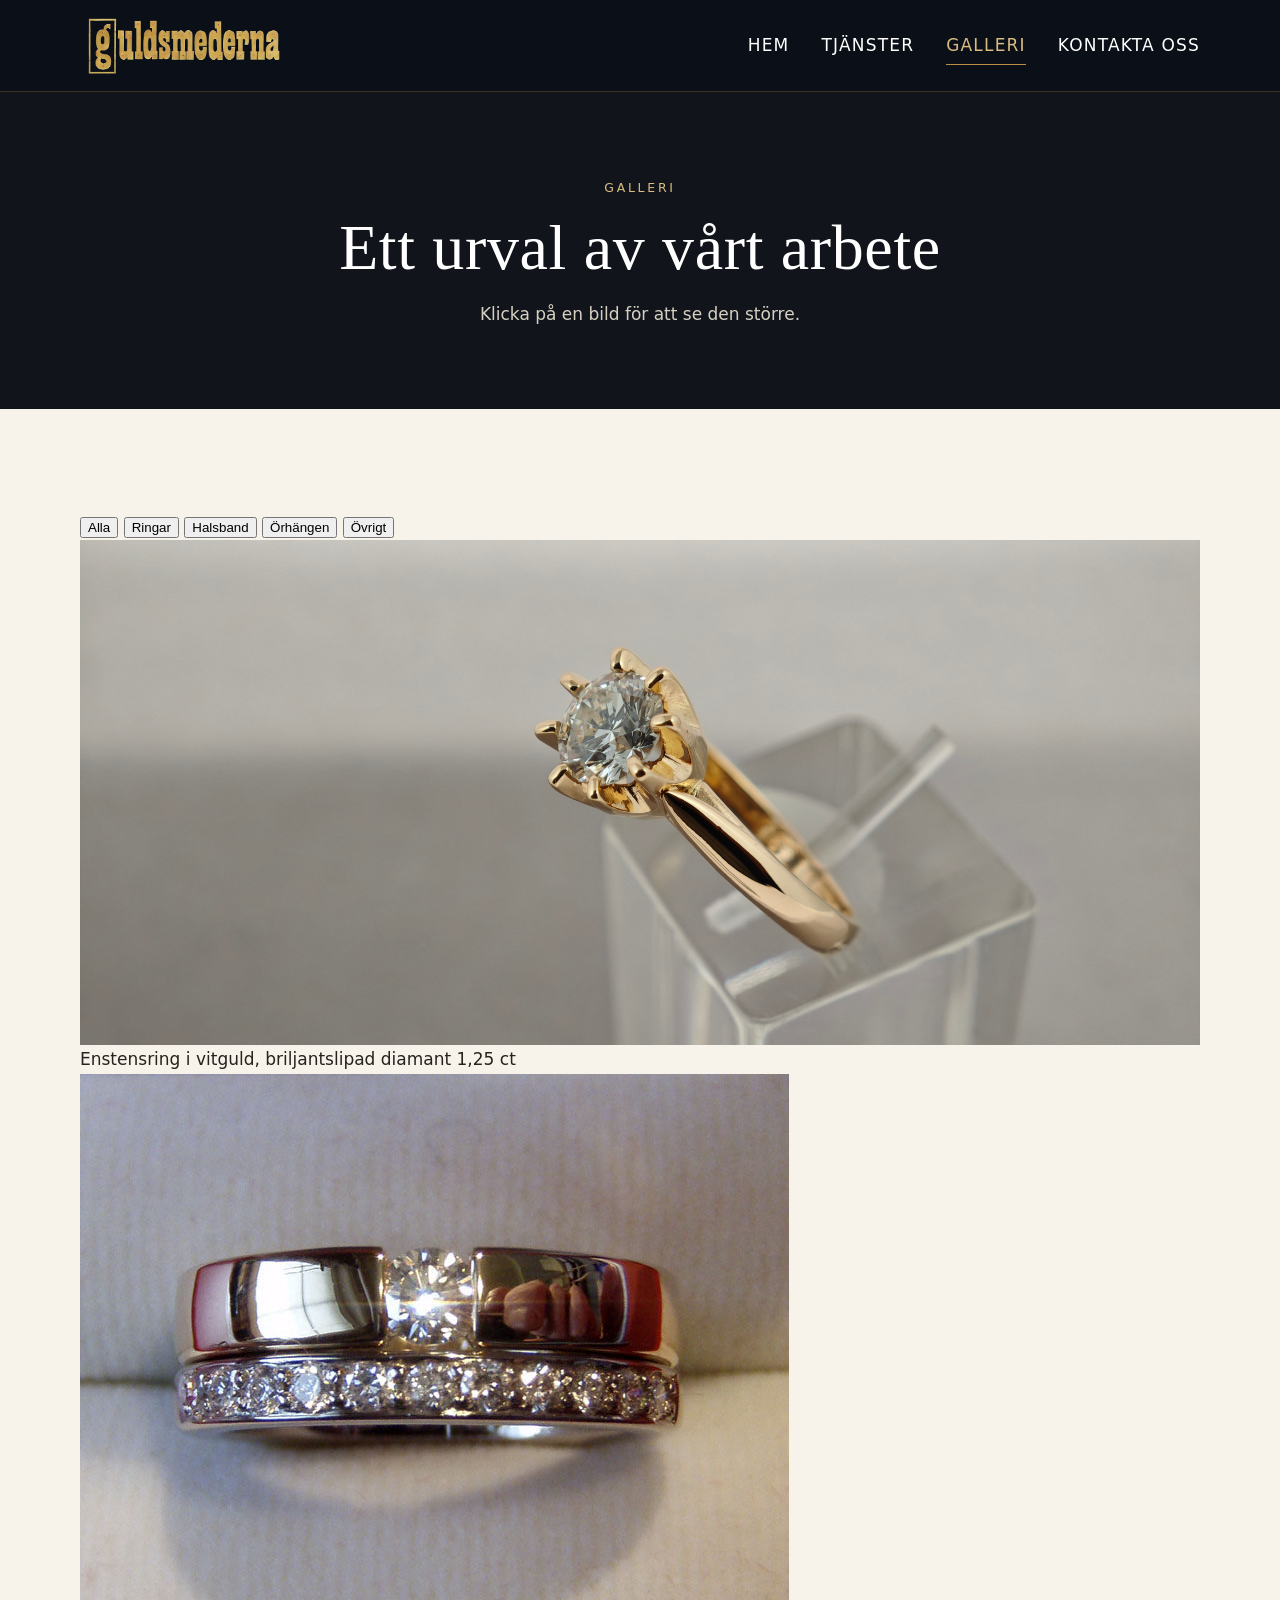
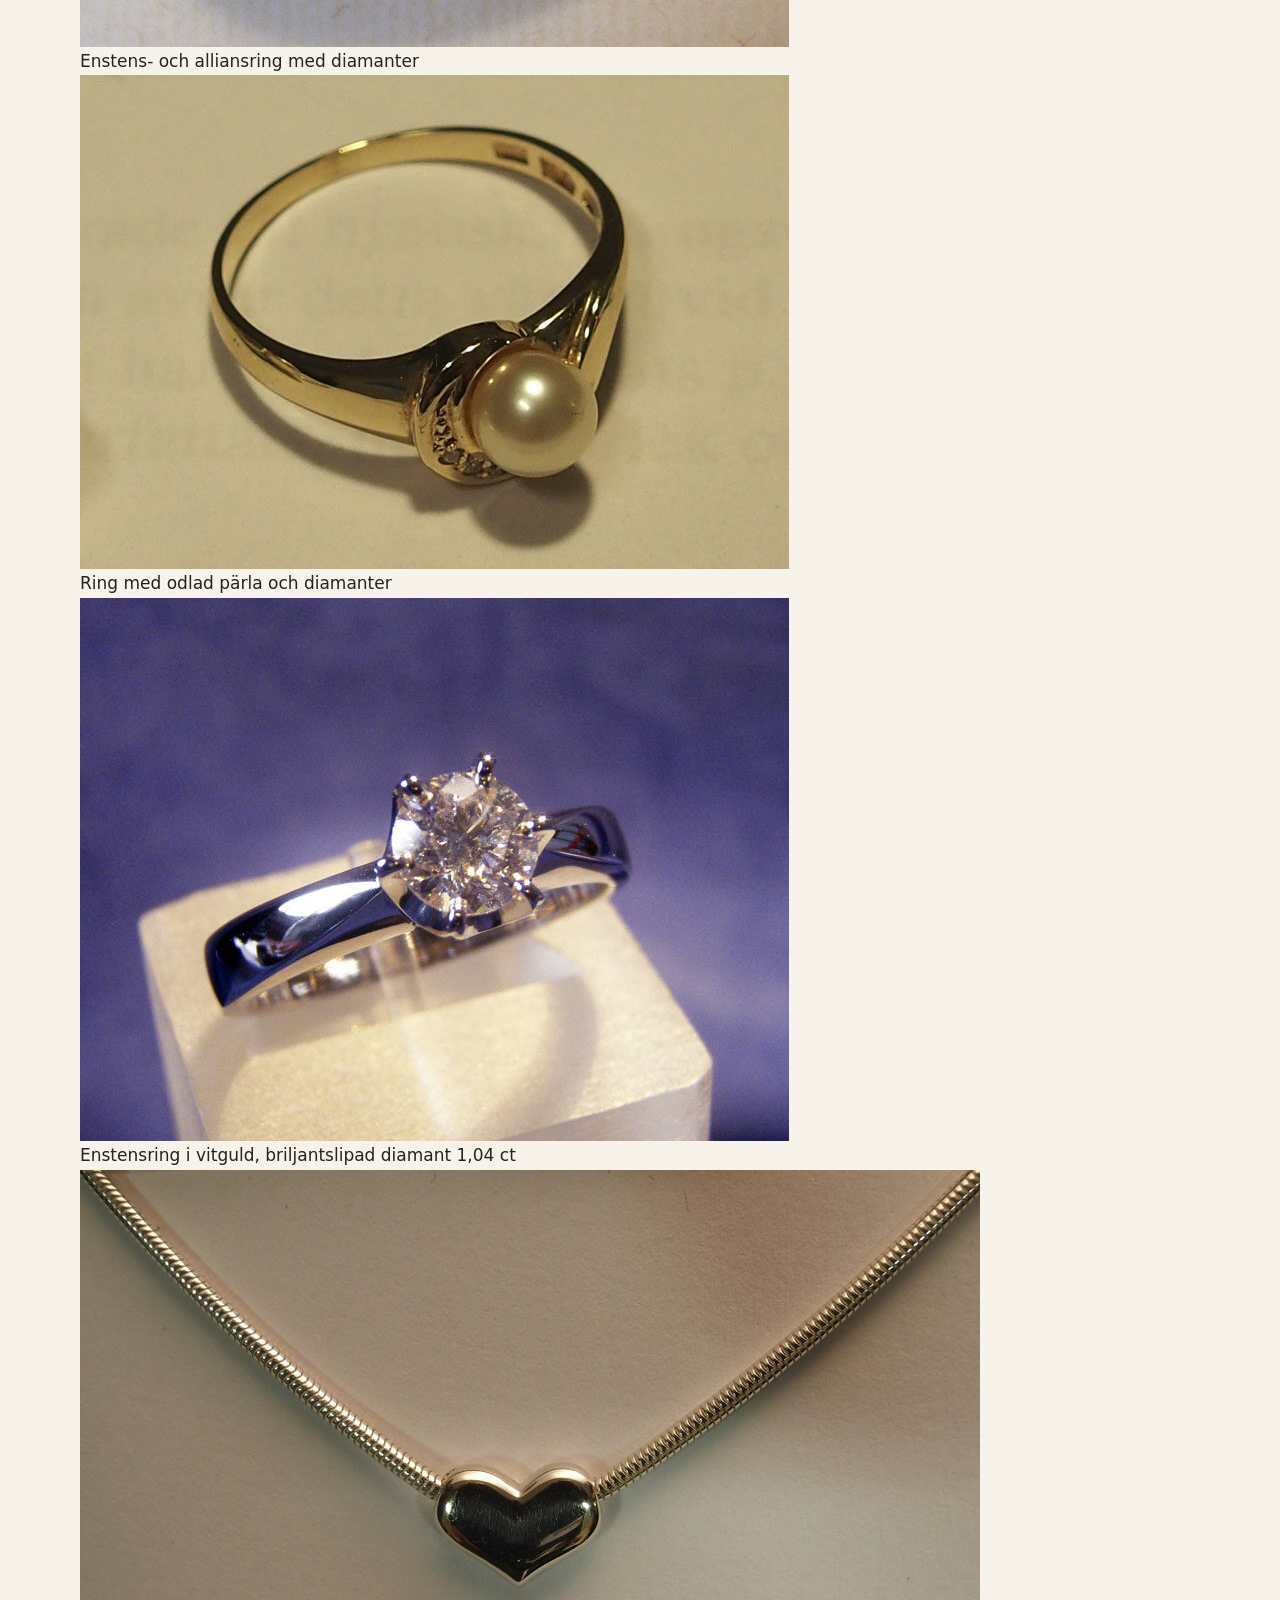
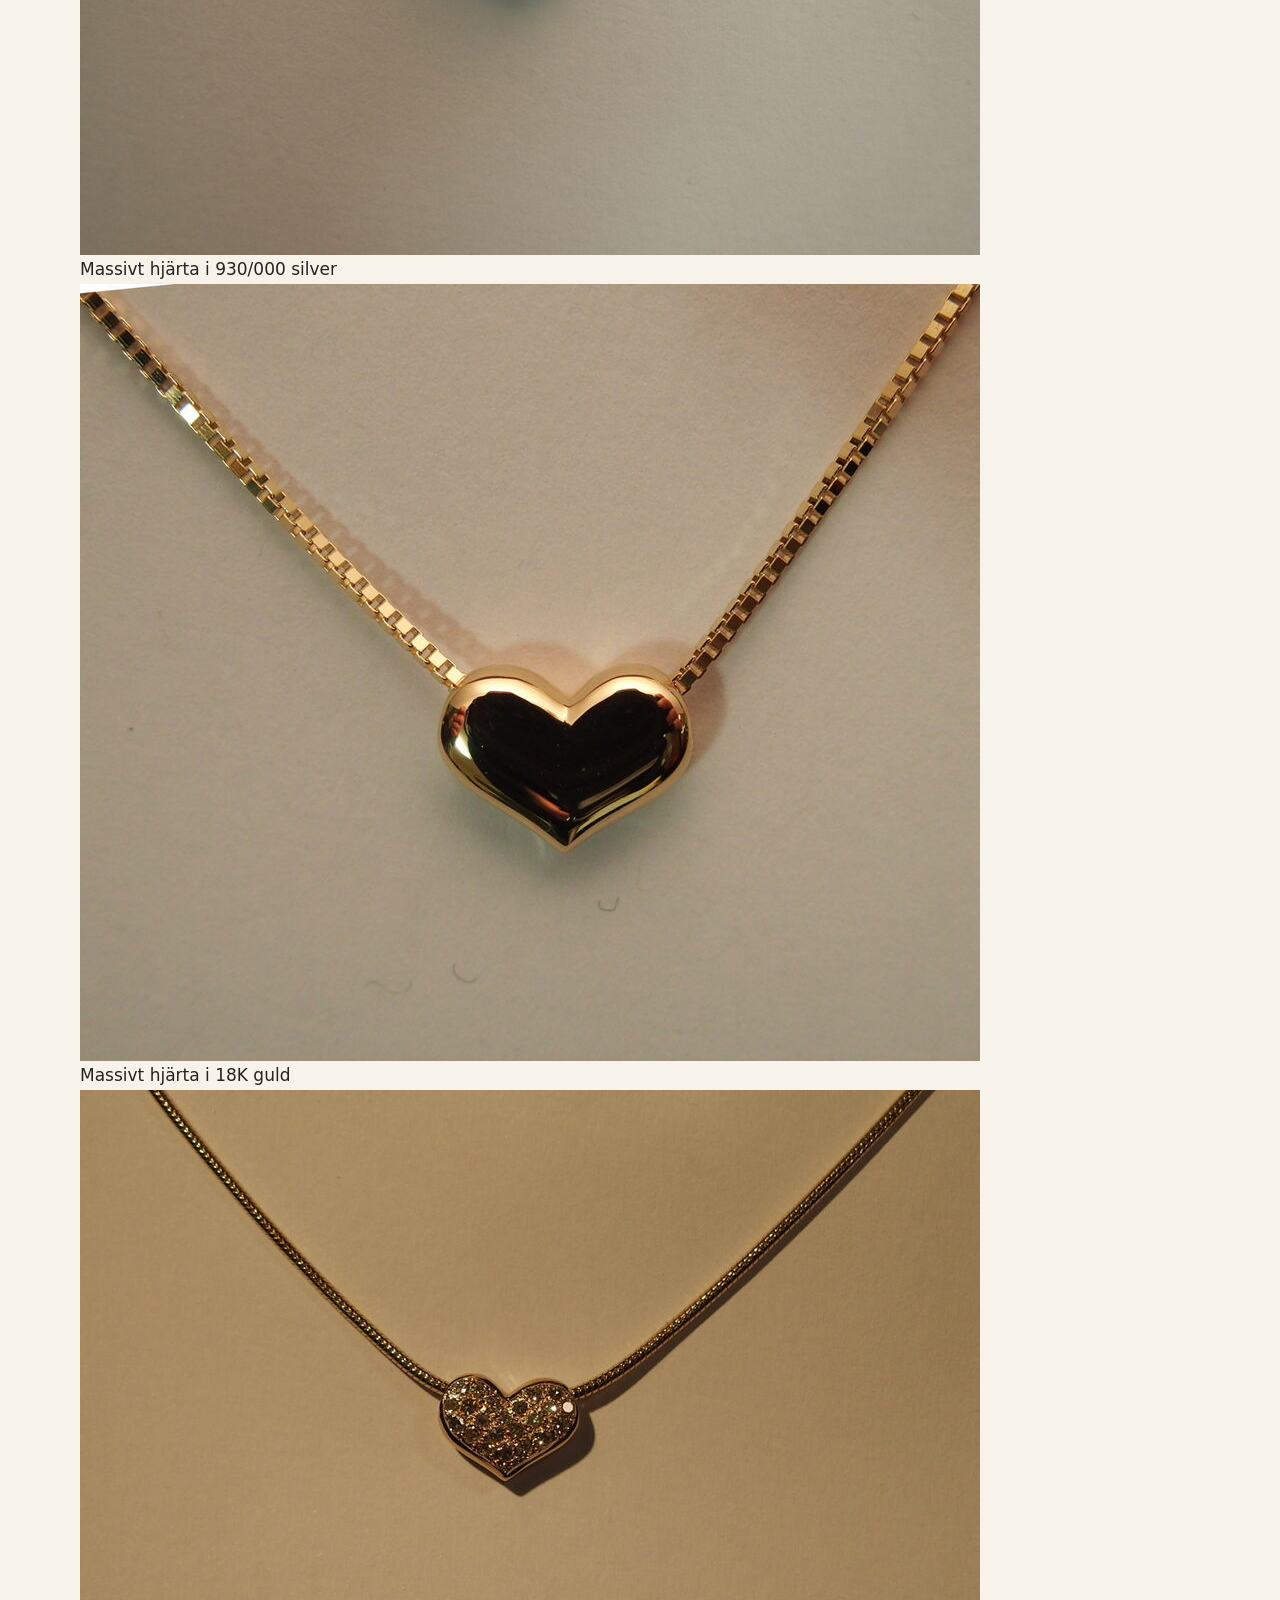
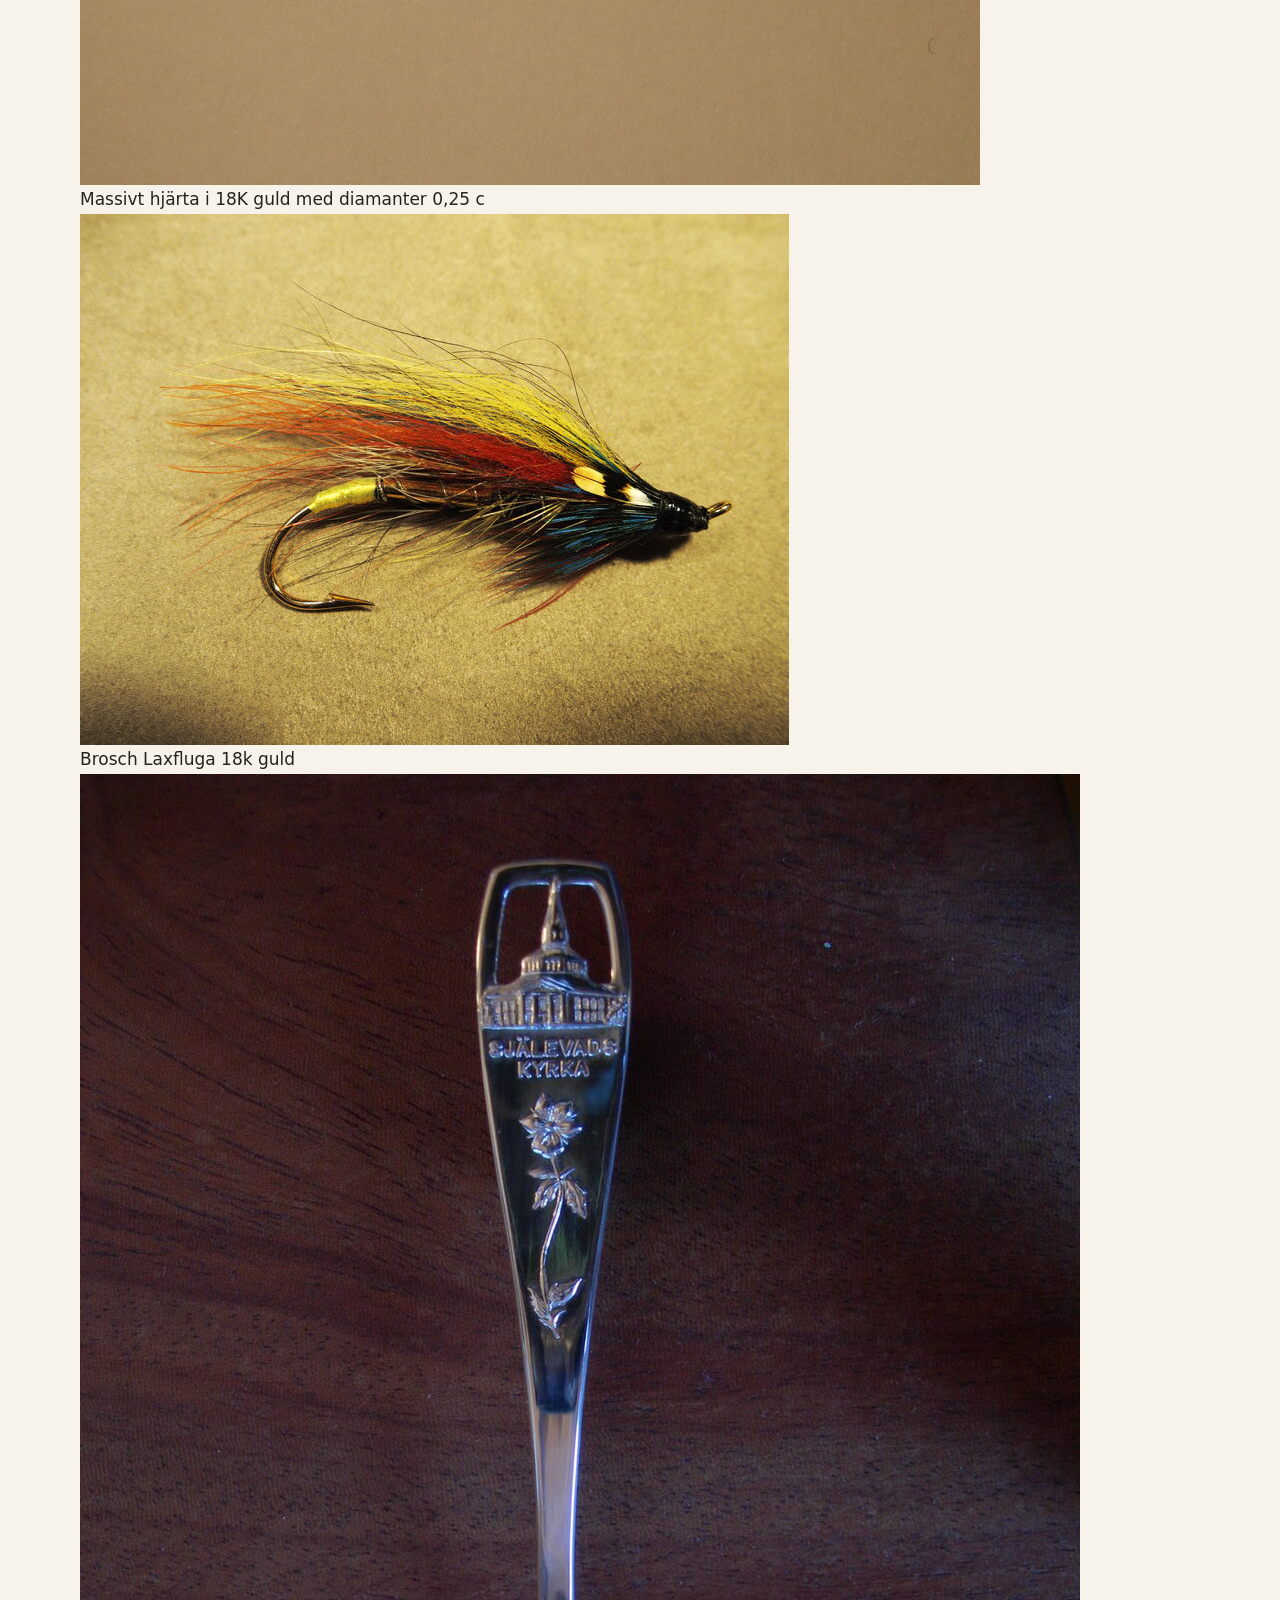
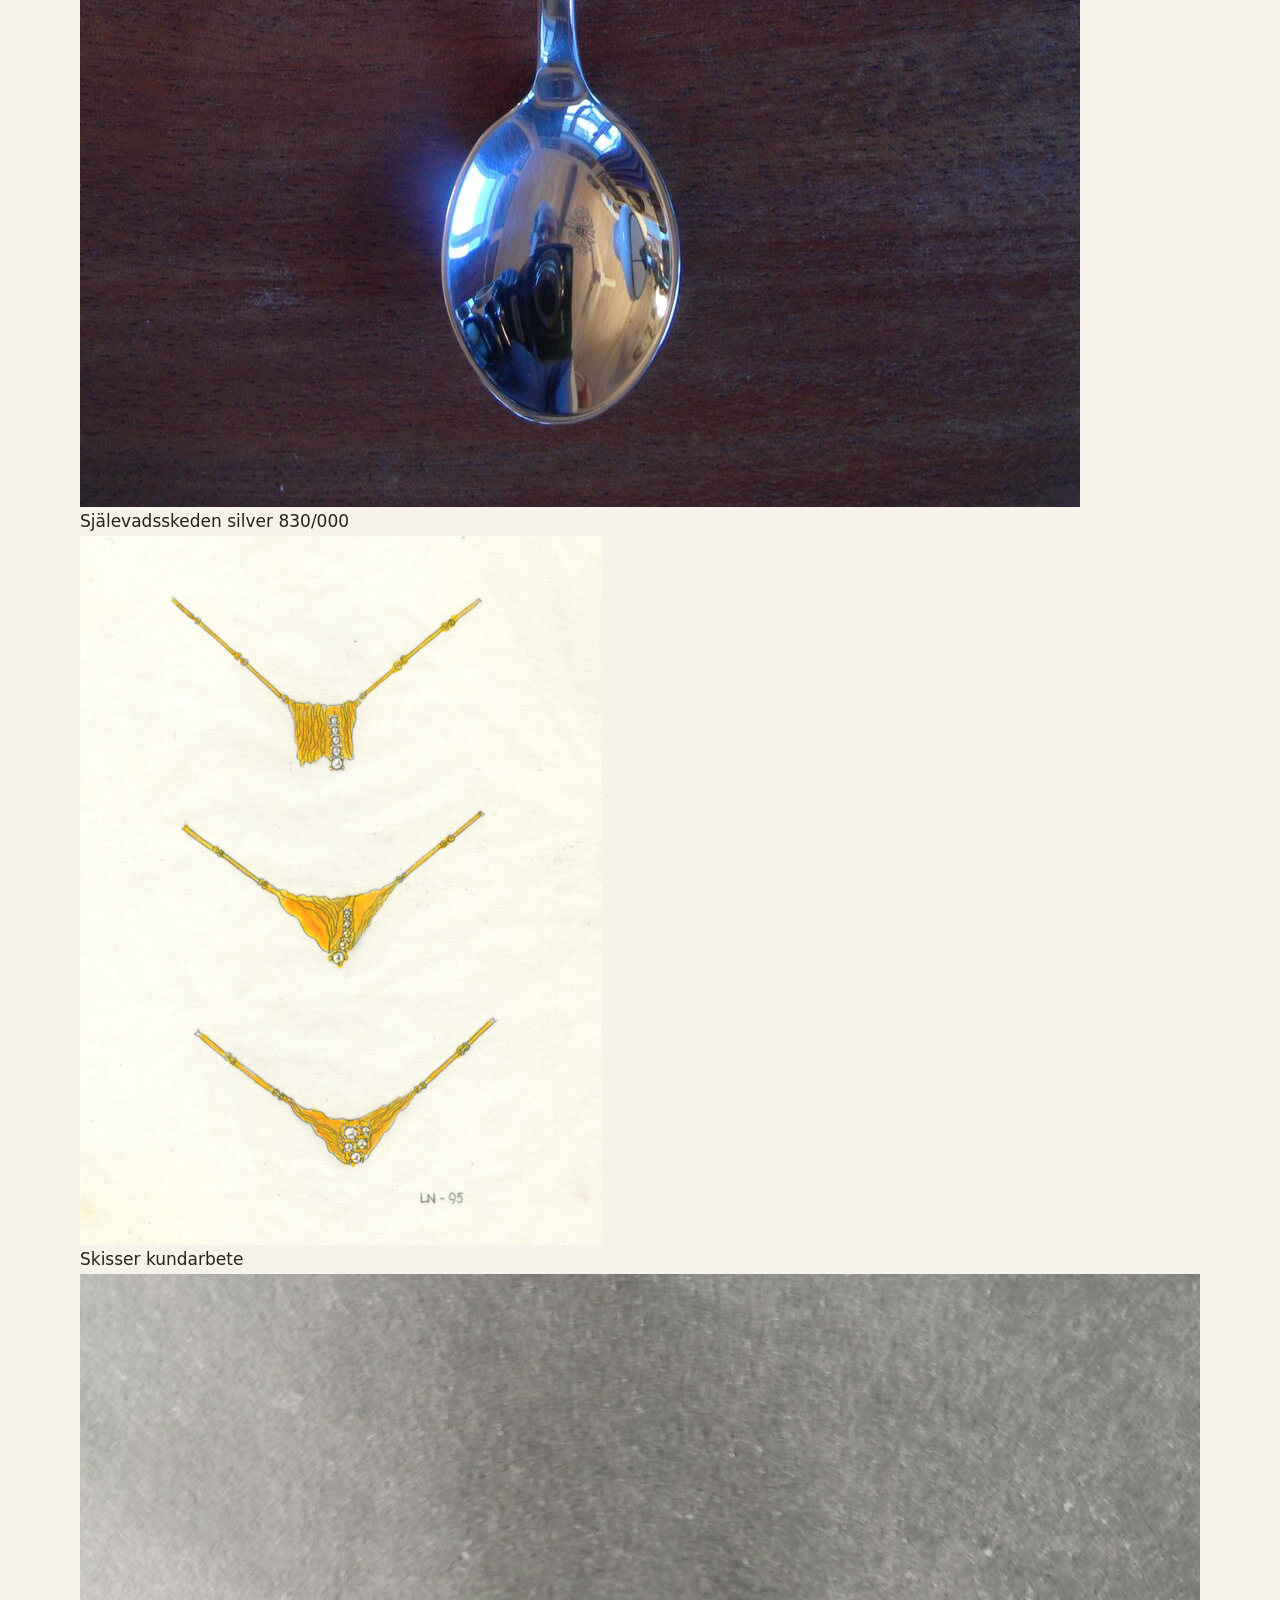
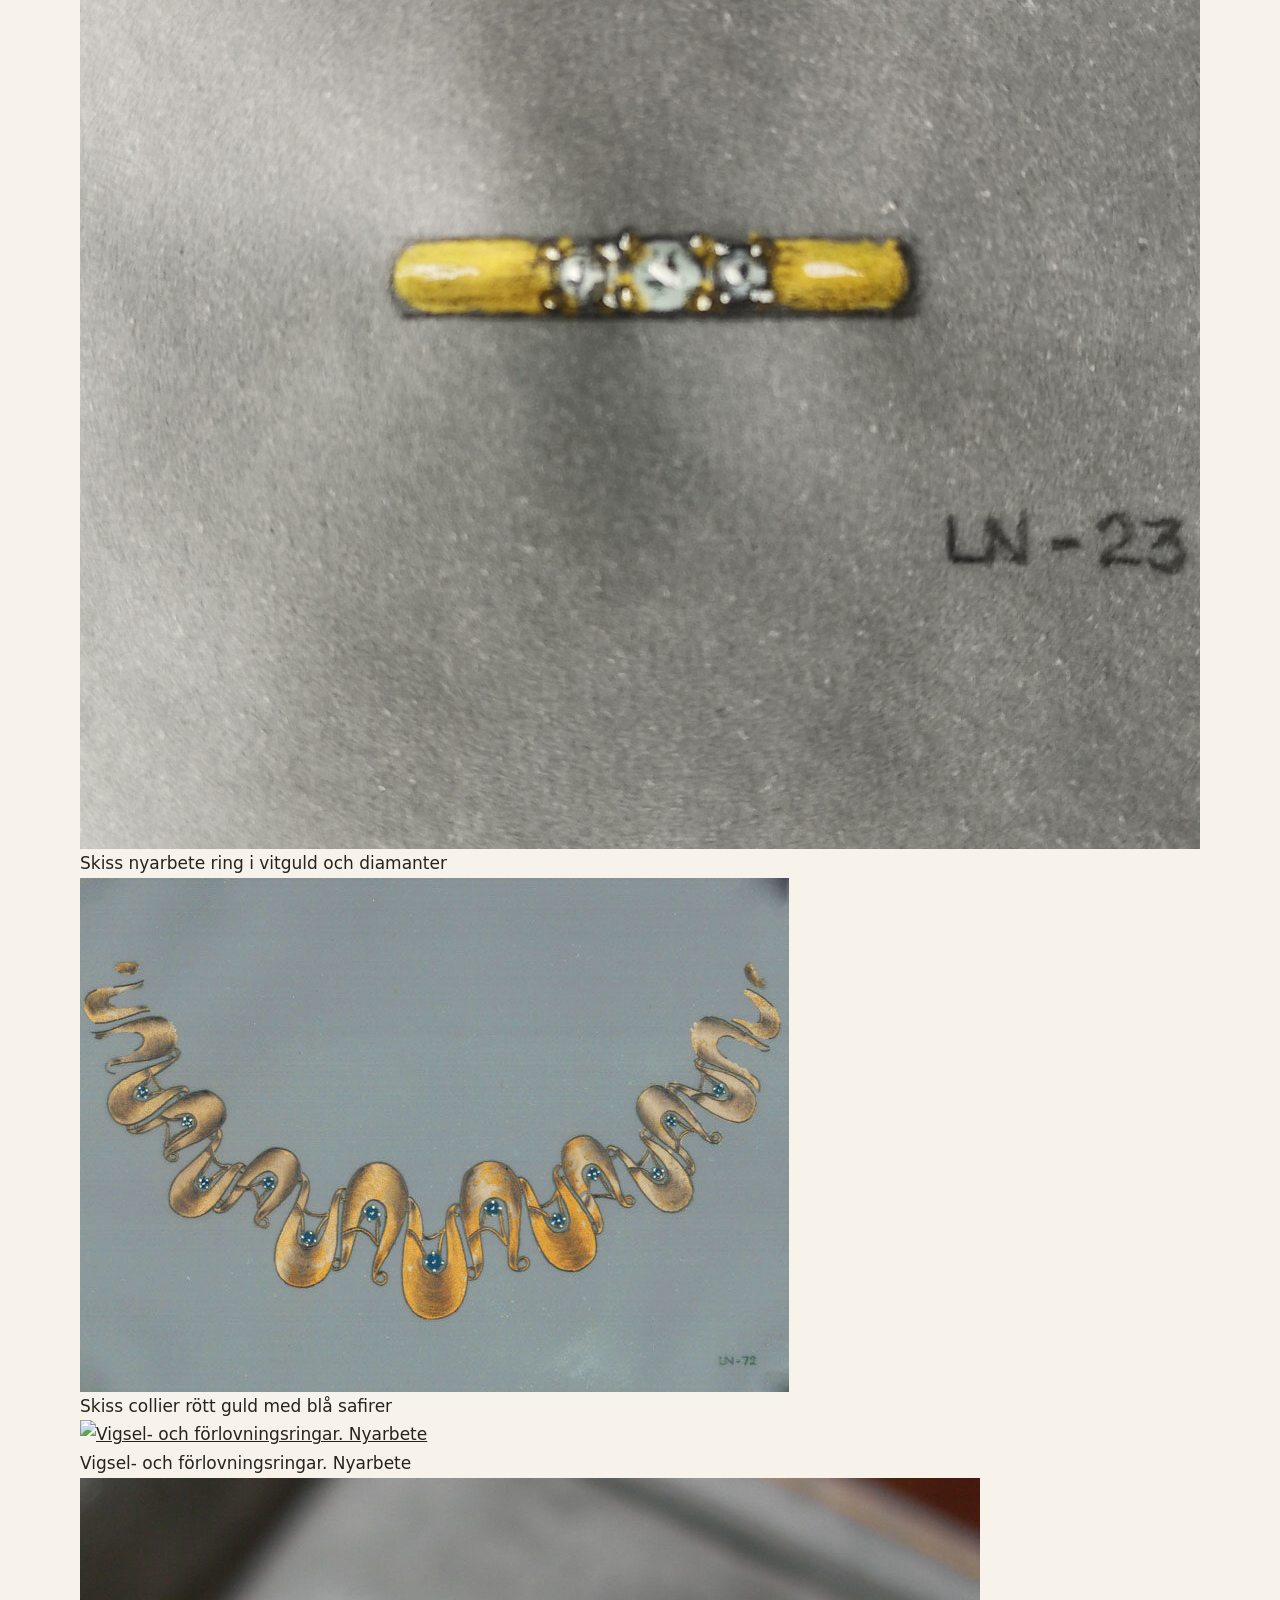
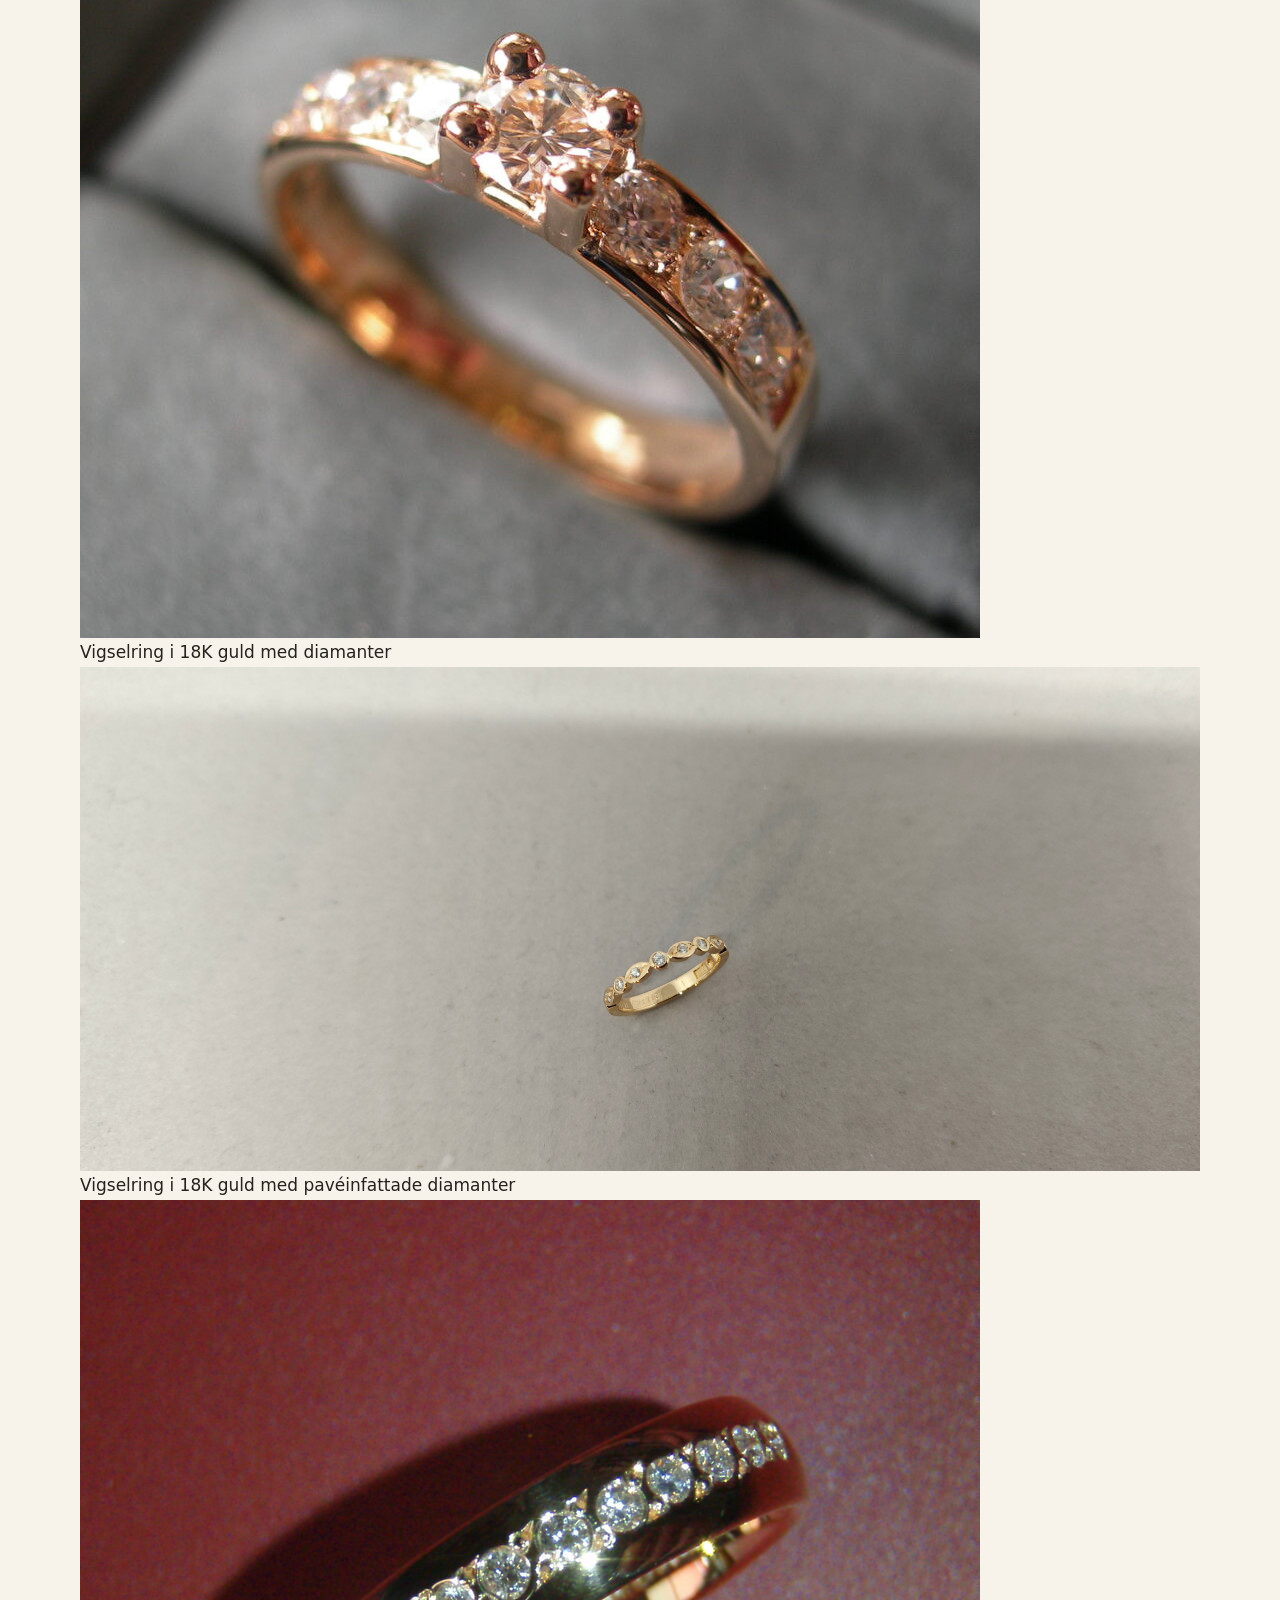
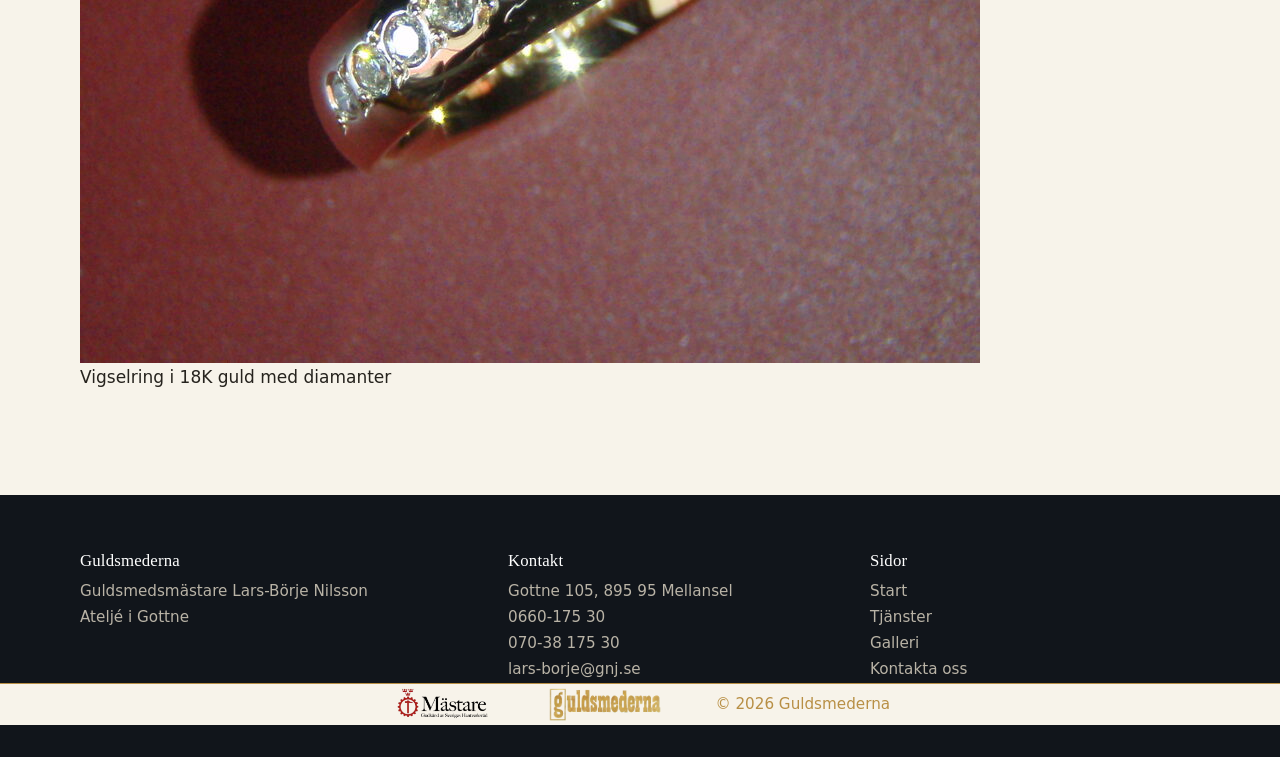
==== galleri.html @ 6de1d713 "Skapade galleri.html Uppdaterade tjanster.html och index.html med nya länkar och innehåll. Raderade " ====
<!doctype html>
<html lang="sv">
  <head>
    <meta charset="UTF-8" />
    <meta name="viewport" content="width=device-width, initial-scale=1.0" />
    <title>Galleri - Guldsmederna</title>
    <meta
      name="description"
      content="Ateljétillverkade förlovnings- och vigselringar samt juvelsmycken av guldsmedsmästare Lars-Börje Nilsson. Ateljé i Gottne."
    />
    <link rel="stylesheet" href="css/style.css" />
    <script src="js/menu.js" defer></script>
  </head>
  <body>
    <a class="skip-link" href="#main">Hoppa till innehållet</a>

    <header class="site-header">
      <div class="wrap">
        <a class="logo" href="index.html"
          ><img
            src="images/logo-guldsmederna.png"
            alt="Guldsmedernalogo, till startsidan."
        /></a>
        <button
          class="menu-btn"
          id="menu-btn"
          type="button"
          aria-expanded="false"
          aria-controls="huvudmeny"
        >
          &#9776;
        </button>
        <nav class="mainnav" id="huvudmeny" aria-label="Huvudmeny">
          <ul class="nav">
            <li><a href="index.html">Hem</a></li>
            <li><a href="tjanster.html">Tjänster</a></li>
            <li><a href="galleri.html" aria-current="page">Galleri</a></li>
            <li><a href="kontakt.html">Kontakta oss</a></li>
          </ul>
        </nav>
      </div>
    </header>
    <main id="main">
      <section class="pagehead">
        <div class="wrap">
          <span class="eyebrow" style="color: var(--gold-lt)">Galleri</span>
          <h1>Ett urval av vårt arbete</h1>
          <p>Klicka på en bild för att se den större.</p>
        </div>
      </section>
      <section>
        <div class="wrap">
          <div class="flt" role="group" aria-label="Filtrera galleriet">
            <button type="button" data-cat="alla" aria-pressed="true">
              Alla
            </button>
            <button type="button" data-cat="ringar" aria-pressed="false">
              Ringar
            </button>
            <button type="button" data-cat="halsband" aria-pressed="false">
              Halsband
            </button>
            <button type="button" data-cat="orhangen" aria-pressed="false">
              Örhängen
            </button>
            <button type="button" data-cat="ovrigt" aria-pressed="false">
              Övrigt
            </button>
          </div>
          <div class="gal">
            <figure data-cat="ringar">
              <a href="images/ring-6.jpg">
                <img
                  src="images/ring-6.jpg"
                  alt="Solitärring i rödguld med 8 klor som håller en diamant på 1,25ct, 18k."
              /></a>
              <figcaption>
                Enstensring i vitguld, briljantslipad diamant 1,25 ct
              </figcaption>
            </figure>
            <figure data-cat="ringar">
              <a href="images/ring-2.jpg"
                ><img
                  src="images/ring-2.jpg"
                  alt="En solitärring i rödguld med en diamant samt en helalliansring i 18k vitguld."
              /></a>
              <figcaption>Enstens- och alliansring med diamanter</figcaption>
            </figure>
            <figure data-cat="ringar">
              <a href="images/parlring.jpg"
                ><img
                  src="images/parlring.jpg"
                  alt="Ring med odlad pärla och diamanter"
              /></a>
              <figcaption>Ring med odlad pärla och diamanter</figcaption>
            </figure>
            <figure data-cat="ringar">
              <a href="images/ring-4.jpg"
                ><img
                  src="images/ring-4.jpg"
                  alt="Solitärring i 18k vitguld med 6 klor som håller en diamant på 1,04ct."
              /></a>
              <figcaption>
                Enstensring i vitguld, briljantslipad diamant 1,04 ct
              </figcaption>
            </figure>
            <figure data-cat="halsband">
              <a href="images/smycke-3.jpg"
                ><img
                  src="images/smycke-3.jpg"
                  alt="Hjärtformat hänge med en genomgående snakekedja i silver."
              /></a>
              <figcaption>Massivt hjärta i 930/000 silver</figcaption>
            </figure>
            <figure data-cat="halsband">
              <a href="images/smycke-2.jpg"
                ><img
                  src="images/smycke-2.jpg"
                  alt="Collier bestående av en hjärtberlock i massivt guld samt en genomgående venetiansk kedja."
              /></a>
              <figcaption>Massivt hjärta i 18K guld</figcaption>
            </figure>
            <figure data-cat="halsband">
              <a href="images/smycke-1.jpg"
                ><img
                  src="images/smycke-1.jpg"
                  alt="Hänge i form av hjärta strösslat med diamanter i en snakekedja av guld"
              /></a>
              <figcaption>
                Massivt hjärta i 18K guld med diamanter 0,25 c
              </figcaption>
            </figure>
            <figure data-cat="ovrigt">
              <a href="images/fluga.jpg"
                ><img
                  src="images/fluga.jpg"
                  alt="En fluga bunden för laxfiske med krok i 18 karats guld."
              /></a>
              <figcaption>Brosch Laxfluga 18k guld</figcaption>
            </figure>
            <figure data-cat="ovrigt">
              <a href="images/sked.jpg"
                ><img
                  src="images/sked.jpg"
                  alt="Själevadsskeden silver 830/000"
              /></a>
              <figcaption>Själevadsskeden silver 830/000</figcaption>
            </figure>
            <figure data-cat="skisser">
              <a href="images/skiss-2.jpg"
                ><img src="images/skiss-2.jpg" alt="Skisser kundarbete"
              /></a>
              <figcaption>Skisser kundarbete</figcaption>
            </figure>
            <figure data-cat="skisser">
              <a href="images/skiss-5.jpg"
                ><img
                  src="images/skiss-5.jpg"
                  alt="Skiss nyarbete ring i vitguld och diamanter"
              /></a>
              <figcaption>
                Skiss nyarbete ring i vitguld och diamanter
              </figcaption>
            </figure>
            <figure data-cat="skisser">
              <a href="images/skiss-3.jpg"
                ><img
                  src="images/skiss-3.jpg"
                  alt="Skiss collier rött guld med blå safirer"
              /></a>
              <figcaption>Skiss collier rött guld med blå safirer</figcaption>
            </figure>
            <figure data-cat="ringar">
              <a href="images/ring-14.jpg"
                ><img
                  src="images/ring-14.jpg"
                  alt="Vigsel- och förlovningsringar. Nyarbete"
              /></a>
              <figcaption>Vigsel- och förlovningsringar. Nyarbete</figcaption>
            </figure>
            <figure data-cat="ringar">
              <a href="images/smycke-4.jpg"
                ><img
                  src="images/smycke-4.jpg"
                  alt="Vigselring i 18K guld med diamanter"
              /></a>
              <figcaption>Vigselring i 18K guld med diamanter</figcaption>
            </figure>
            <figure data-cat="ringar">
              <a href="images/ring-7.jpg"
                ><img
                  src="images/ring-7.jpg"
                  alt="Vigselring i 18K guld med diamanter"
              /></a>
              <figcaption>
                Vigselring i 18K guld med pavéinfattade diamanter
              </figcaption>
            </figure>
            <figure data-cat="ringar">
              <a href="images/smycke-6.jpg"
                ><img
                  src="images/smycke-6.jpg"
                  alt="Vigselring i 18K guld med diamanter"
              /></a>
              <figcaption>Vigselring i 18K guld med diamanter</figcaption>
            </figure>
          </div>
        </div>
      </section>
    </main>
    <footer>
      <div class="wrap">
        <div>
          <h3>Guldsmederna</h3>
          <p>Guldsmedsmästare Lars-Börje Nilsson<br />Ateljé i Gottne</p>
        </div>
        <div>
          <h3>Kontakt</h3>
          <ul>
            <li>Gottne 105, 895 95 Mellansel</li>
            <li><a href="tel:+4666017530">0660-175 30</a></li>
            <li><a href="tel:+46703817530">070-38 175 30</a></li>
            <li><a href="mailto:lars-borje@gnj.se">lars-borje@gnj.se</a></li>
          </ul>
        </div>
        <div>
          <h3>Sidor</h3>
          <ul>
            <li><a href="index.html">Start</a></li>
            <li><a href="tjanster.html">Tjänster</a></li>
            <li><a href="galleri.html">Galleri</a></li>
            <li><a href="kontakt.html">Kontakta oss</a></li>
          </ul>
        </div>
      </div>
      <div class="legal-bar">
        <div class="legal-wrap">
          <img
            src="images/mastare-liggande-farg-transparent.png"
            alt="Officiell logo från hantverksrådet som intygar att utövaren är mästare"
            class="legal-logo"
          />
          <img
            src="images/logo-guldsmederna-transparent.png"
            alt=""
            class="legal-logo"
          />
          <p class="legal">© 2026 Guldsmederna</p>
        </div>
      </div>
    </footer>
  </body>
</html>
---- css/style.css ----
:root {
  --ink: #11151b;
  --paper: #f7f3ea;
  --sand: #ece4d3;
  --gold: #b88f45;
  --gold-lt: #d9bc82;
  --text: #26231e;
  --logo-bg: #0b0f17;
  --serif: "Iowan Old Style", "Palatino Linotype", Palatino, Georgia, serif;
  --sans: system-ui, -apple-system, "Segoe UI", Roboto, sans-serif;
  --w: 1120px;
}

* {
  box-sizing: border-box;
  margin: 0;
}
body {
  font: 17px/1.7 var(--sans);
  color: var(--text);
  background: var(--paper);
}
img {
  display: block;
  max-width: 100%;
  height: auto;
}
a {
  color: inherit;
}
h1,
h2,
h3 {
  font-family: var(--serif);
  font-weight: 500;
  line-height: 1.15;
  letter-spacing: 0.01em;
}
h1 {
  font-size: clamp(2.2rem, 6vw, 4rem);
}
h2 {
  font-size: clamp(1.7rem, 4vw, 2.6rem);
}
.wrap {
  width: min(100% - 2.5rem, var(--w));
  margin-inline: auto;
}
.eyebrow {
  font-size: 0.78rem;
  letter-spacing: 0.22em;
  text-transform: uppercase;
  color: var(--gold);
}
section {
  padding: clamp(3.5rem, 8vw, 6.5rem) 0;
}
.skip-link {
  position: absolute;
  left: -999px;
}
.skip-link:focus {
  left: 1rem;
  top: 1rem;
  background: #fff;
  color:#000;
  padding: 0.5rem 1rem;
  z-index: 20;

}
.btns {
  display: flex;
  flex-wrap: wrap;
  gap: 0.8rem;
  margin-top: 1.8rem;
}
.btn {
  display: inline-block;
  padding: 0.85rem 1.6rem;
  background: var(--gold);
  color: #1a1408;
  text-decoration: none;
  font-weight: 600;
  letter-spacing: 0.04em;
  border: 1px solid var(--gold);
}
.btn:hover {
  background: var(--gold-lt);
}
.btn-transp {
  background: transparent;
  color: #fff;
  border-color: rgba(255, 255, 255, 0.55);
}
.btn-transp:hover {
  background: rgba(255, 255, 255, 0.1);
}
.site-header {
  position: relative;
  z-index: 10;
  background: var(--logo-bg);
  color: #fff;
  border-bottom: 1px solid rgba(184, 143, 69, 0.3);
}
.site-header .wrap {
  display: flex;
  flex-wrap: wrap;
  align-items: center;
  justify-content: space-between;
  padding: 0.6rem 0;
}
.logo img {
  height: 52px;
  width: auto;
}
.menu-btn {
  background: transparent;
  color: #fff;
  border: 1px solid rgba(217, 188, 130, 0.6);
  padding: 0.5rem 1rem;
  font: 600 0.85rem var(--sans);
  letter-spacing: 0.12em;
  text-transform: uppercase;
  cursor: pointer;
}
.mainnav {
  display: none;
  flex-basis: 100%;
}
.mainnav.open {
  display: block;
}
.nav {
  list-style: none;
  padding: 0;
  margin: 0.6rem 0 0;
}
.nav a {
  display: block;
  padding: 0.8rem 0;
  text-decoration: none;
  text-transform: uppercase;
  letter-spacing: 0.07em;
  border-top: 1px solid rgba(255, 255, 255, 0.12);
}
.nav a:hover,
.nav a[aria-current] {
  color: var(--gold-lt);
}
@media (min-width: 760px) {
  .site-header {
    position: sticky;
    top: 0;
  }
  .logo img {
    height: 72px;
  }
  .menu-btn {
    display: none;
  }
  .mainnav {
    display: block;
    flex-basis: auto;
  }
  .nav {
    display: flex;
    gap: 2rem;
    margin: 0;
  }
  .nav a {
    border-top: 0;
    padding: 0.3rem 0;
    border-bottom: 1px solid transparent;
  }
  .nav a:hover,
  .nav a[aria-current] {
    border-bottom-color: var(--gold);
  }
}
.pagehead {
  background: var(--ink);
  color: #fff;
  padding: clamp(3rem, 7vw, 5rem) 0;
  text-align: center;
}
.pagehead h1 {
  margin: 0.6rem 0 1rem;
}
.pagehead p {
  max-width: 44rem;
  margin-inline: auto;
  color: #d6d0c2;
}

/* HEROSEKTIONEN */

.hero {
  position: relative;
  min-height: min(88vh, 760px);
  display: grid;
  align-items: end;
  color: #fff;
  padding: 0;
  overflow: hidden;
}
.hero > img {
  position: absolute;
  inset: 0;
  width: 100%;
  height: 100%;
  object-fit: cover;
  object-position: 60% 40%;
}
.hero::after {
  content: "";
  position: absolute;
  inset: 0;
  background: linear-gradient(
    0deg,
    rgba(10, 13, 18, 0.9),
    rgba(10, 13, 18, 0.4) 55%,
    rgba(10, 13, 18, 0.2)
  );
}
.hero .wrap {
  position: relative;
  z-index: 1;
  padding: 5rem 0 3.5rem;
}
.hero .eyebrow {
  color: var(--gold-lt);
}
.hero h1 {
  max-width: 16ch;
  margin: 0.8rem 0 1rem;
}
.hero p {
  max-width: 46ch;
  font-size: 1.1rem;
  color: #e9e3d6;
}

/*FAKTASEKTIONEN*/

.facts {
  background: var(--ink);
  color: #fff;
  padding: 1.6rem 0;
}
.factswrap {
  list-style: none;
  padding: 0;
  display: grid;
  gap: 1rem;
  grid-template-columns: repeat(auto-fit, minmax(190px, 1fr));
  text-align: center;
}
.facts b {
  display: block;
  font: 500 1.5rem var(--serif);
  color: var(--gold-lt);
}
.facts span {
  font-size: 0.85rem;
  color: #b9b3a6;
  letter-spacing: 0.05em;
}

/*SEKTIONSBAKGRUNDER*/

.bg-dark {
  background: var(--ink);
  color: #ece6d8;
}
.bg-dark .eyebrow {
  color: var(--gold-lt);
}
.bg-sand {
  background: var(--sand);
}

/*TEXT BREDVID BILD I VISSA SEKTIONER*/

.split {
  display: grid;
  gap: 2.5rem;
  align-items: center;
}
@media (min-width: 860px) {
  .split {
    grid-template-columns: 1fr 1fr;
    gap: 4.5rem;
  }
  .split.rev > :first-child {
    order: 2;
  }
}
.split h2 {
  margin: 0.6rem 0 1.2rem;
}
.split p + p {
  margin-top: 1rem;
}
.split .btn {
  margin-top: 1.8rem;
}
.frame {
  border: 1px solid var(--gold);
  padding: 0.6rem;
}
.frame img {
  width: 100%;
}
.portrait {
  justify-self: center;
  width: fit-content;
  max-width: 100%;
}
.portrait img {
  width: auto;
}
.pair {
  display: grid;
  gap: 0.8rem;
  grid-template-columns: 1fr 1fr;
  margin-top: 3rem;
}
.pair img {
  width: 100%;
  aspect-ratio: 4/3;
  object-fit: cover;
}

/*GALLERIFÖRHANDSVISNING*/

.section-header {
  text-align: center;
  max-width: 40rem;
  margin: 0 auto 2.5rem;
}
.grid {
  display: grid;
  gap: 0.8rem;
  grid-template-columns: repeat(2, 1fr);
}
@media (min-width:760px) {
.grid {
  grid-template-columns: repeat(3, 1fr);}  
}  
.grid img {
  width: 100%;
  aspect-ratio: 4/3;
  object-fit: cover;
}
.gallery-link {
  text-align: center;
  margin-top: 2.5rem;
}

/*FOOTER*/

footer {
  background: var(--ink);
  color: #b9b3a6;
  padding: 3.5rem 0 2rem;
  font-size: 0.95rem;
}
footer .wrap {
  display: grid;
  gap: 2rem;
}
@media (min-width: 760px) {
  footer .wrap {
    grid-template-columns: 1.2fr 1fr 1fr;
  }
}
footer h3 {
  color: #fff;
  font-size: 1.05rem;
  margin-bottom: 0.6rem;
}
footer ul {
  list-style: none;
  padding: 0;
}
footer a {
  text-decoration: none;
}
footer a:hover {
  color: var(--gold-lt);
}

/*COPYRIGHTSEKTION*/

.legal-bar {
  background-color: var(--paper);
  color: var(--gold);
  font-weight: 500;
  width: 100%;
  border-top: 1px solid var(--gold)
 
}
.legal-wrap {
  display: flex;
  align-items: center;
  justify-content: center; /* Centers the logo + text horizontally across the screen */
  gap: 50px;
}

.legal-logo {
  height: 2.6rem;
  width: auto;
}

/*TJÄNSTER*/

.svc {
  display: grid;
  gap: 1.6rem;
  grid-template-columns: 1fr;
}
@media (min-width: 700px) {
  .svc {
    grid-template-columns: repeat(2, 1fr);
  }
}
@media (min-width: 1040px) {
  .svc {
    grid-template-columns: repeat(3, 1fr);
  }
}
.svc article {
  background: #fff;
  border: 1px solid var(--sand);
}
.svc img {
  width: 100%;
  aspect-ratio: 3/2;
  object-fit: cover;
}
.svc div {
  padding: 1.2rem 1.4rem 1.6rem;
}
.svc h2 {
  font: 600 1rem var(--sans);
  letter-spacing: 0.16em;
  text-transform: uppercase;
  color: var(--gold);
  margin-bottom: 0.5rem;
}
.svc p {
  font-size: 0.97rem;
}
.visually-hidden {
  position: absolute;
  width: 1px;
  height: 1px;
  padding: 0;
  margin: -1px;
  overflow: hidden;
  clip: rect(0, 0, 0, 0);
  white-space: nowrap;
  border: 0;
}
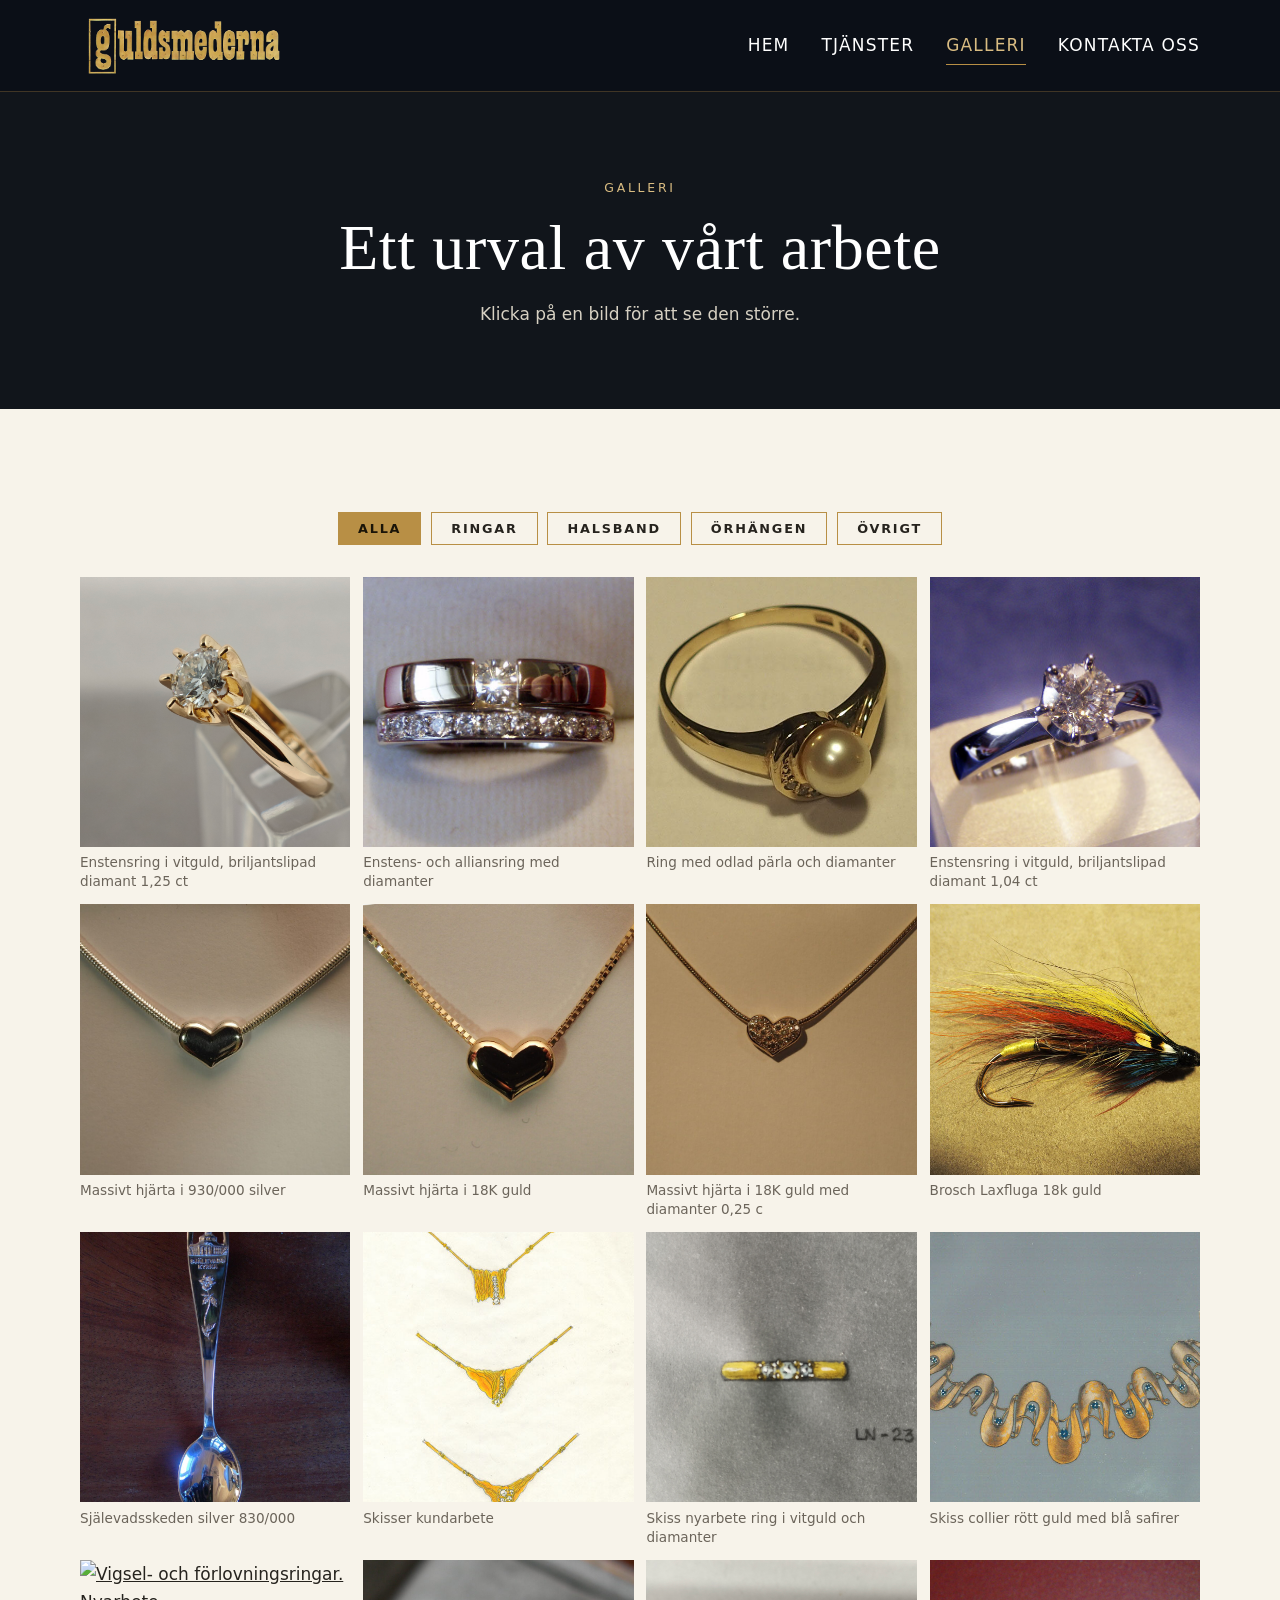
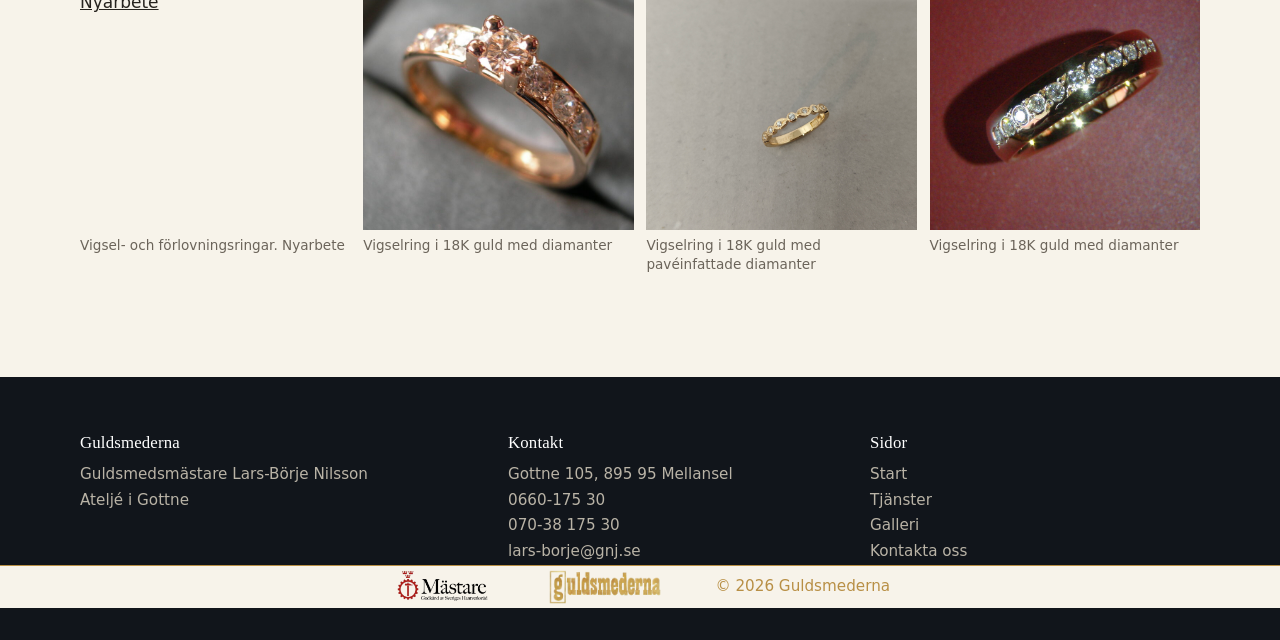
==== commit d3cef59c: "Lade till ljusbox-dialog för förstoring av bilder i galleri.html" ====
--- a/galleri.html
+++ b/galleri.html
@@ -249,5 +249,14 @@
         </div>
       </div>
     </footer>
+    <dialog id="lightbox" aria-label="Förstorad bild">
+  <img src="[data-uri]" alt="">
+  <p></p>
+  <div class="lb-btns">
+    <button type="button" id="lb-prev">Föregående</button>
+    <button type="button" id="lb-close">Stäng</button>
+    <button type="button" id="lb-next">Nästa</button>
+  </div>
+</dialog>
   </body>
 </html>
--- a/css/style.css
+++ b/css/style.css
@@ -63,10 +63,9 @@
   left: 1rem;
   top: 1rem;
   background: #fff;
-  color:#000;
+  color: #000;
   padding: 0.5rem 1rem;
   z-index: 20;
-
 }
 .btns {
   display: flex;
@@ -343,10 +342,11 @@
   gap: 0.8rem;
   grid-template-columns: repeat(2, 1fr);
 }
-@media (min-width:760px) {
-.grid {
-  grid-template-columns: repeat(3, 1fr);}  
-}  
+@media (min-width: 760px) {
+  .grid {
+    grid-template-columns: repeat(3, 1fr);
+  }
+}
 .grid img {
   width: 100%;
   aspect-ratio: 4/3;
@@ -397,8 +397,7 @@
   color: var(--gold);
   font-weight: 500;
   width: 100%;
-  border-top: 1px solid var(--gold)
- 
+  border-top: 1px solid var(--gold);
 }
 .legal-wrap {
   display: flex;
@@ -461,4 +460,174 @@
   clip: rect(0, 0, 0, 0);
   white-space: nowrap;
   border: 0;
-}+}
+
+/*GALLERI*/
+
+.pagehead {
+  background: var(--ink);
+  color: #fff;
+  padding: clamp(3rem, 7vw, 5rem) 0;
+  text-align: center;
+}
+.pagehead h1 {
+  margin: 0.6rem 0 1rem;
+}
+.pagehead p {
+  max-width: 44rem;
+  margin-inline: auto;
+  color: #d6d0c2;
+}
+.gal {
+  display: grid;
+  gap: 0.8rem;
+  grid-template-columns: repeat(2, 1fr);
+}
+@media (min-width: 760px) {
+  .gal {
+    grid-template-columns: repeat(4, 1fr);
+  }
+}
+.gal img {
+  width: 100%;
+  aspect-ratio: 1;
+  object-fit: cover;
+  transition: opacity 0.2s;
+}
+.gal a:hover img {
+  opacity: 0.85;
+}
+
+.svc {
+  display: grid;
+  gap: 1.6rem;
+  grid-template-columns: 1fr;
+}
+@media (min-width: 700px) {
+  .svc {
+    grid-template-columns: repeat(2, 1fr);
+  }
+}
+@media (min-width: 1040px) {
+  .svc {
+    grid-template-columns: repeat(3, 1fr);
+  }
+}
+.svc article {
+  background: #fff;
+  border: 1px solid var(--sand);
+}
+.svc img {
+  width: 100%;
+  aspect-ratio: 3/2;
+  object-fit: cover;
+}
+.svc div {
+  padding: 1.2rem 1.4rem 1.6rem;
+}
+.svc h3 {
+  font: 600 1rem var(--sans);
+  letter-spacing: 0.16em;
+  text-transform: uppercase;
+  color: var(--gold);
+  margin-bottom: 0.5rem;
+}
+.svc p {
+  font-size: 0.97rem;
+}
+.gal figcaption {
+  font-size: 0.85rem;
+  line-height: 1.4;
+  margin-top: 0.4rem;
+  color: #6b645a;
+}
+.flt {
+  display: flex;
+  flex-wrap: wrap;
+  justify-content: center;
+  gap: 0.6rem;
+  margin-bottom: 2rem;
+}
+.flt button {
+  padding: 0.5rem 1.2rem;
+  border: 1px solid var(--gold);
+  background: transparent;
+  color: var(--text);
+  font: 600 0.8rem var(--sans);
+  letter-spacing: 0.14em;
+  text-transform: uppercase;
+  cursor: pointer;
+}
+.flt button[aria-pressed="true"] {
+  background: var(--gold);
+  color: #1a1408;
+}
+.gal figure[hidden] {
+  display: none;
+}
+
+/*TJÄNSTER*/
+
+.contact {
+  display: grid;
+  gap: 2.5rem;
+}
+@media (min-width: 860px) {
+  .contact {
+    grid-template-columns: 1fr 1.1fr;
+    gap: 4rem;
+  }
+}
+.contact p + p {
+  margin-top: 1rem;
+}
+.contact .frame {
+  margin-top: 1.5rem;
+}
+.field {
+  margin-bottom: 1.2rem;
+}
+.field label {
+  display: block;
+  font-weight: 600;
+  margin-bottom: 0.3rem;
+}
+.field input,
+.field select,
+.field textarea {
+  width: 100%;
+  padding: 0.7rem 0.8rem;
+  border: 1px solid #b9b3a6;
+  background: #fff;
+  font: inherit;
+  color: var(--text);
+}
+.field textarea {
+  min-height: 9rem;
+  resize: vertical;
+}
+.field [aria-invalid="true"] {
+  border-color: #a32020;
+}
+.fel {
+  display: block;
+  color: #a32020;
+  font-size: 0.9rem;
+  min-height: 1.2em;
+  margin-top: 0.25rem;
+}
+.form-status {
+  padding: 1rem;
+  border: 1px solid var(--gold);
+  background: var(--sand);
+  margin-bottom: 1.2rem;
+}
+.form-status:empty {
+  display: none;
+}
+form .btn {
+  cursor: pointer;
+  font: inherit;
+  font-weight: 600;
+}
+
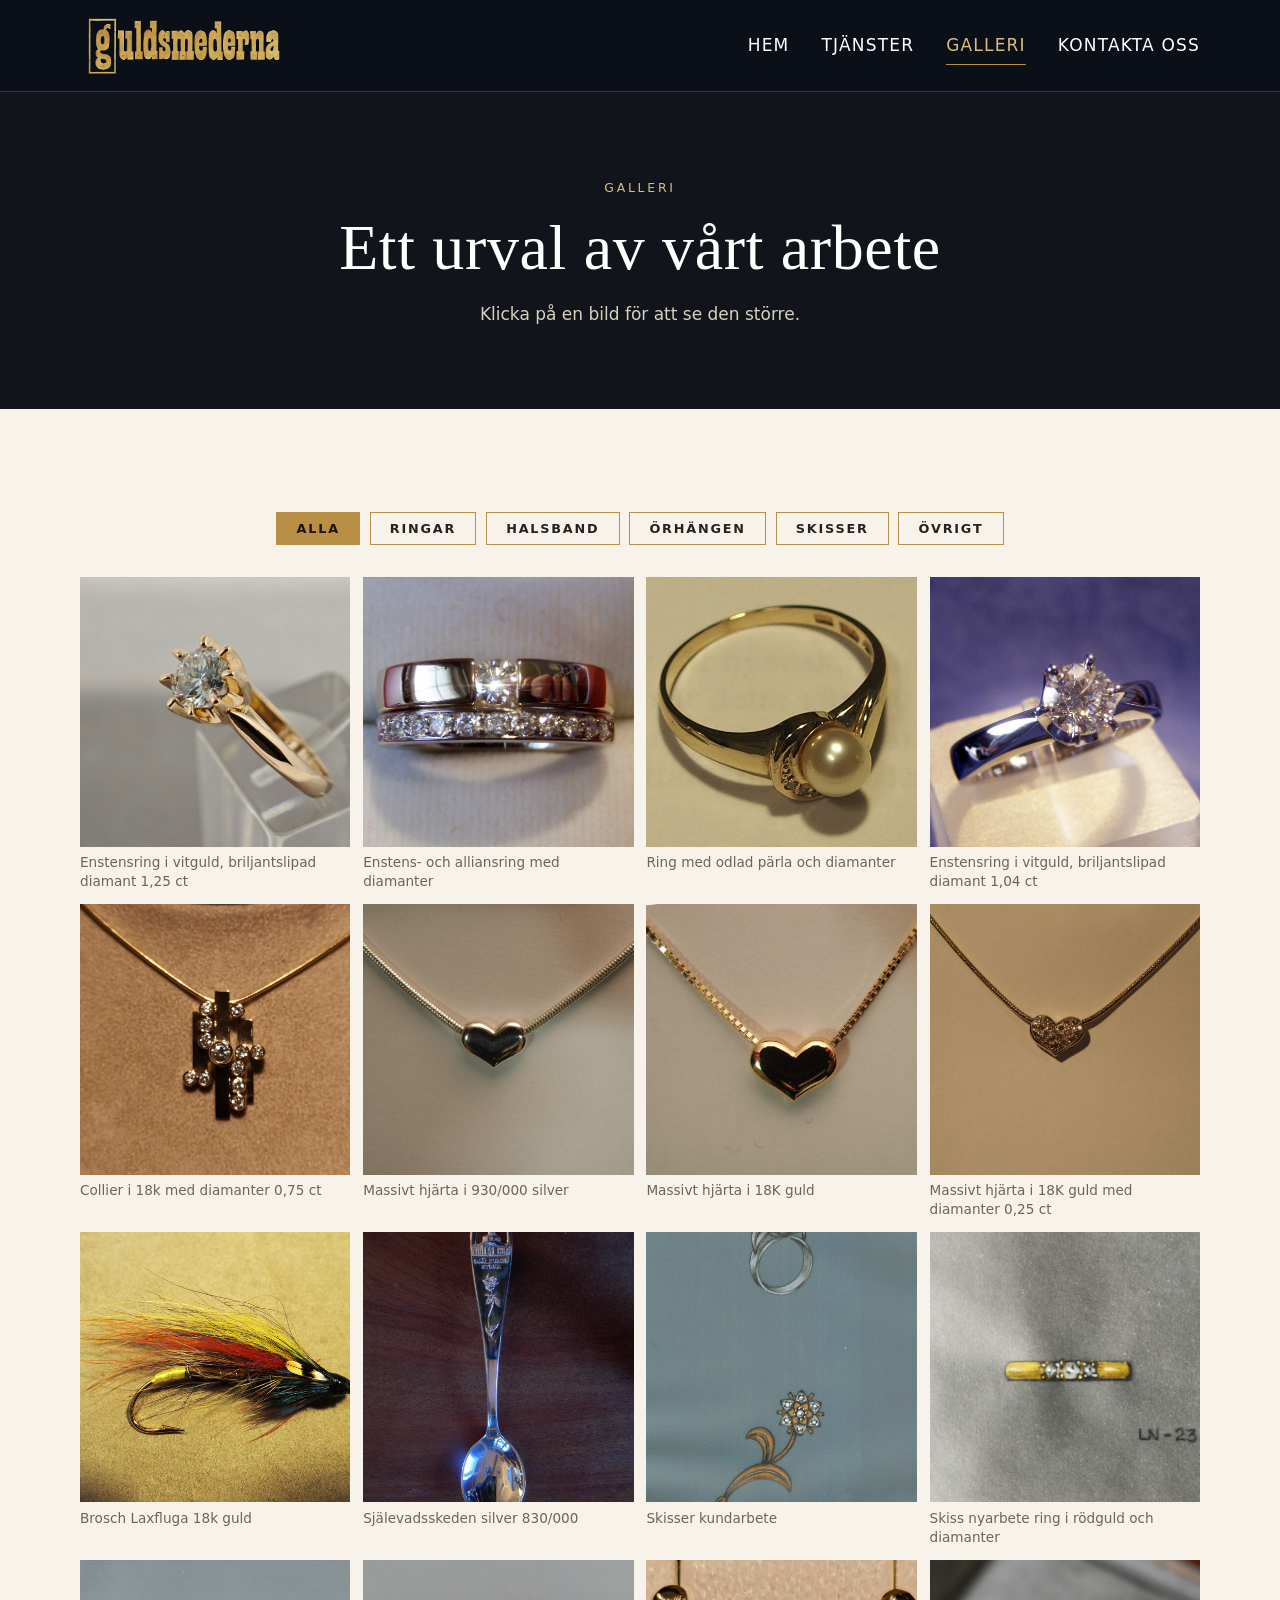
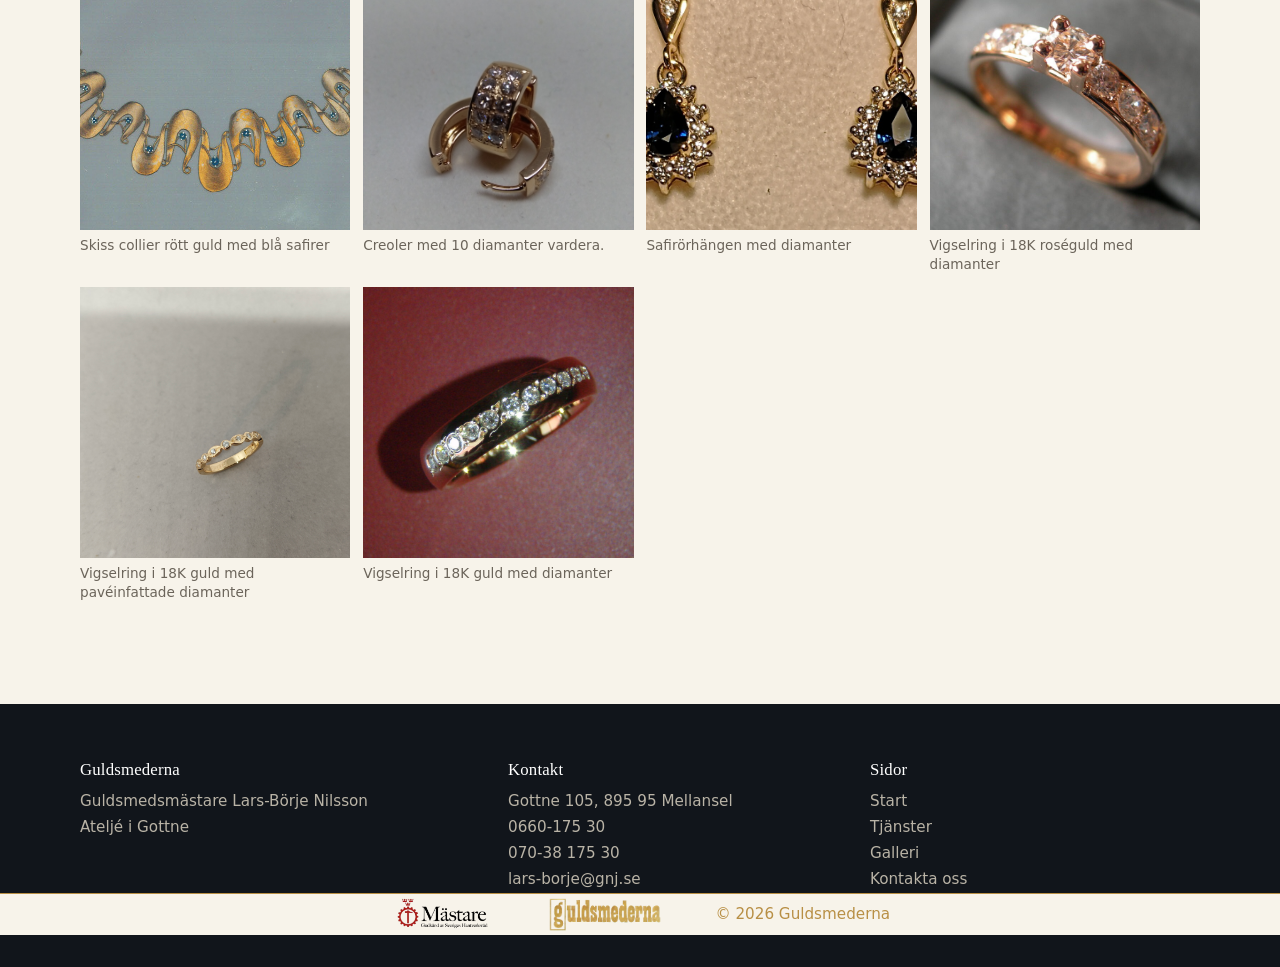
==== commit 7a12ac7c: "Ändrade galleri.html, kontakt.html och style.css Lade till ljusbox-styling i style.css och uppdatera" ====
--- a/galleri.html
+++ b/galleri.html
@@ -10,6 +10,7 @@
     />
     <link rel="stylesheet" href="css/style.css" />
     <script src="js/menu.js" defer></script>
+    <script src="js/galleri.js" defer></script>
   </head>
   <body>
     <a class="skip-link" href="#main">Hoppa till innehållet</a>
@@ -63,6 +64,10 @@
             <button type="button" data-cat="orhangen" aria-pressed="false">
               Örhängen
             </button>
+            <button type="button" data-cat="skisser" aria-pressed="false">
+              Skisser
+            </button>
+            </button>
             <button type="button" data-cat="ovrigt" aria-pressed="false">
               Övrigt
             </button>
@@ -105,6 +110,14 @@
               </figcaption>
             </figure>
             <figure data-cat="halsband">
+              <a href="images/collier.jpg"
+                ><img
+                  src="images/collier.jpg"
+                  alt="Hänge med 11 mindre och en större diamant med genomgående ormkedja, 18k rödguld."
+              /></a>
+              <figcaption>Collier i 18k med diamanter 0,75 ct  </figcaption>
+            </figure>
+            <figure data-cat="halsband">
               <a href="images/smycke-3.jpg"
                 ><img
                   src="images/smycke-3.jpg"
@@ -127,7 +140,7 @@
                   alt="Hänge i form av hjärta strösslat med diamanter i en snakekedja av guld"
               /></a>
               <figcaption>
-                Massivt hjärta i 18K guld med diamanter 0,25 c
+                Massivt hjärta i 18K guld med diamanter 0,25 ct
               </figcaption>
             </figure>
             <figure data-cat="ovrigt">
@@ -142,13 +155,13 @@
               <a href="images/sked.jpg"
                 ><img
                   src="images/sked.jpg"
-                  alt="Själevadsskeden silver 830/000"
+                  alt="En silversked med Själevads kyrka i relief."
               /></a>
               <figcaption>Själevadsskeden silver 830/000</figcaption>
             </figure>
             <figure data-cat="skisser">
-              <a href="images/skiss-2.jpg"
-                ><img src="images/skiss-2.jpg" alt="Skisser kundarbete"
+              <a href="images/skiss-4.jpg"
+                ><img src="images/skiss-4.jpg" alt="En skiss föreställande en guldbrosch och vitguldsring"
               /></a>
               <figcaption>Skisser kundarbete</figcaption>
             </figure>
@@ -156,35 +169,43 @@
               <a href="images/skiss-5.jpg"
                 ><img
                   src="images/skiss-5.jpg"
-                  alt="Skiss nyarbete ring i vitguld och diamanter"
-              /></a>
-              <figcaption>
-                Skiss nyarbete ring i vitguld och diamanter
+                  alt="Skiss av guldring med tre stenar"
+              /></a>
+              <figcaption>
+                Skiss nyarbete ring i rödguld och diamanter
               </figcaption>
             </figure>
             <figure data-cat="skisser">
               <a href="images/skiss-3.jpg"
                 ><img
                   src="images/skiss-3.jpg"
-                  alt="Skiss collier rött guld med blå safirer"
+                  alt="En skiss av ett större collier med safirer."
               /></a>
               <figcaption>Skiss collier rött guld med blå safirer</figcaption>
             </figure>
-            <figure data-cat="ringar">
-              <a href="images/ring-14.jpg"
-                ><img
-                  src="images/ring-14.jpg"
-                  alt="Vigsel- och förlovningsringar. Nyarbete"
-              /></a>
-              <figcaption>Vigsel- och förlovningsringar. Nyarbete</figcaption>
+            <figure data-cat="orhangen">
+              <a href="images/orhangen-1.jpg"
+                ><img
+                  src="images/orhangen-1.jpg"
+                  alt="Ett par örhängen i guld, strösslade med diamanter"
+              /></a>
+              <figcaption>Creoler med 10 diamanter vardera.</figcaption>
+            </figure>
+             <figure data-cat="orhangen">
+              <a href="images/orhangen-2.jpg"
+                ><img
+                  src="images/orhangen-2.jpg"
+                  alt="Ett par örhängen i guld, med diamanter och stora blå safirer."
+              /></a>
+              <figcaption>Safirörhängen med diamanter </figcaption>
             </figure>
             <figure data-cat="ringar">
               <a href="images/smycke-4.jpg"
                 ><img
                   src="images/smycke-4.jpg"
-                  alt="Vigselring i 18K guld med diamanter"
-              /></a>
-              <figcaption>Vigselring i 18K guld med diamanter</figcaption>
+                  alt="Ring i roséguld med större centersten och diamanter runtom skenan."
+              /></a>
+              <figcaption>Vigselring i 18K roséguld med diamanter</figcaption>
             </figure>
             <figure data-cat="ringar">
               <a href="images/ring-7.jpg"
--- a/css/style.css
+++ b/css/style.css
@@ -565,6 +565,43 @@
 .gal figure[hidden] {
   display: none;
 }
+dialog {
+  margin: auto;
+  padding: 1rem;
+  border: 0;
+  background: var(--ink);
+  color: #fff;
+  max-width: 92vw;
+  max-height: 94vh;
+  text-align: center;
+}
+dialog::backdrop {
+  background: rgba(8, 10, 14, 0.85);
+}
+dialog img {
+  max-width: 100%;
+  max-height: 70vh;
+  margin: 0 auto;
+}
+dialog p {
+  padding: 0.6rem 0;
+}
+.lb-btns {
+  display: flex;
+  justify-content: center;
+  gap: 0.6rem;
+}
+dialog button {
+  padding: 0.5rem 1.1rem;
+  background: transparent;
+  color: #fff;
+  border: 1px solid var(--gold);
+  cursor: pointer;
+  font: inherit;
+}
+dialog button:hover {
+  background: rgba(217, 188, 130, 0.2);
+}
 
 /*TJÄNSTER*/
 
@@ -630,4 +667,3 @@
   font: inherit;
   font-weight: 600;
 }
-
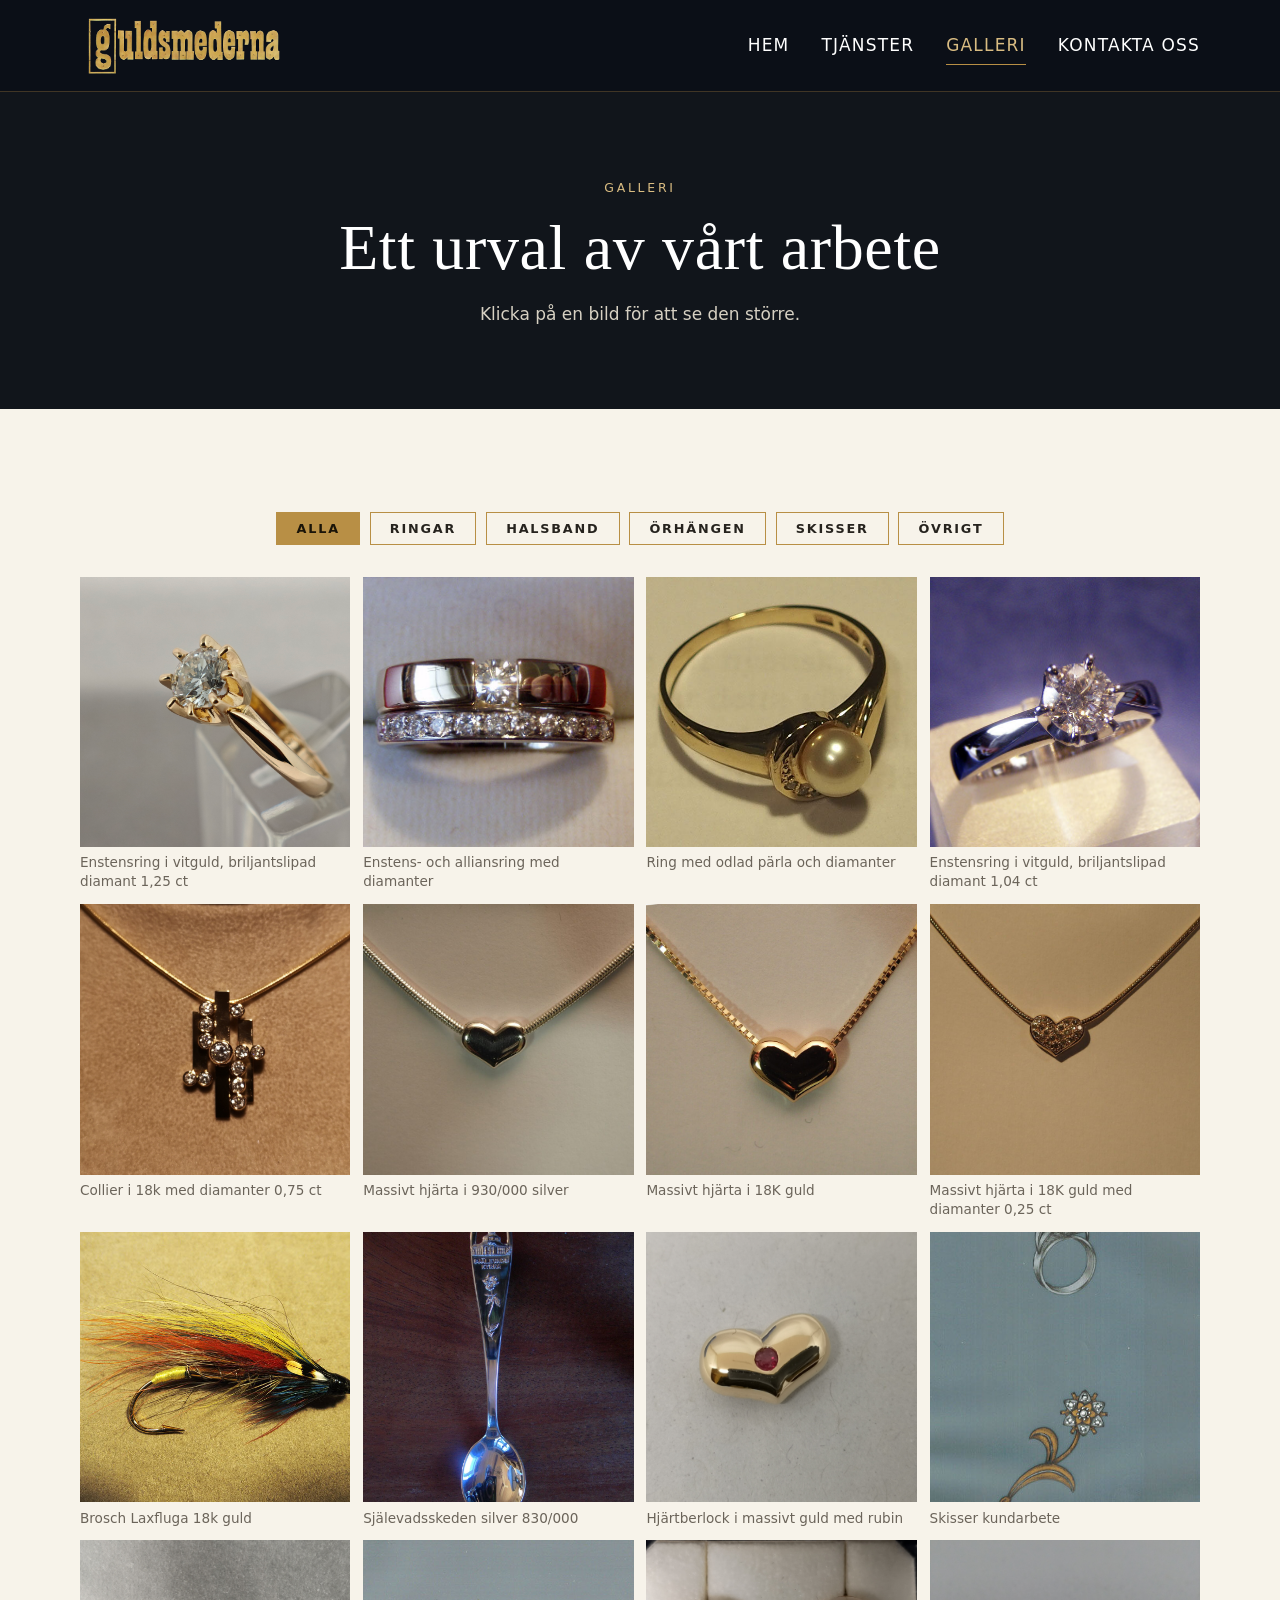
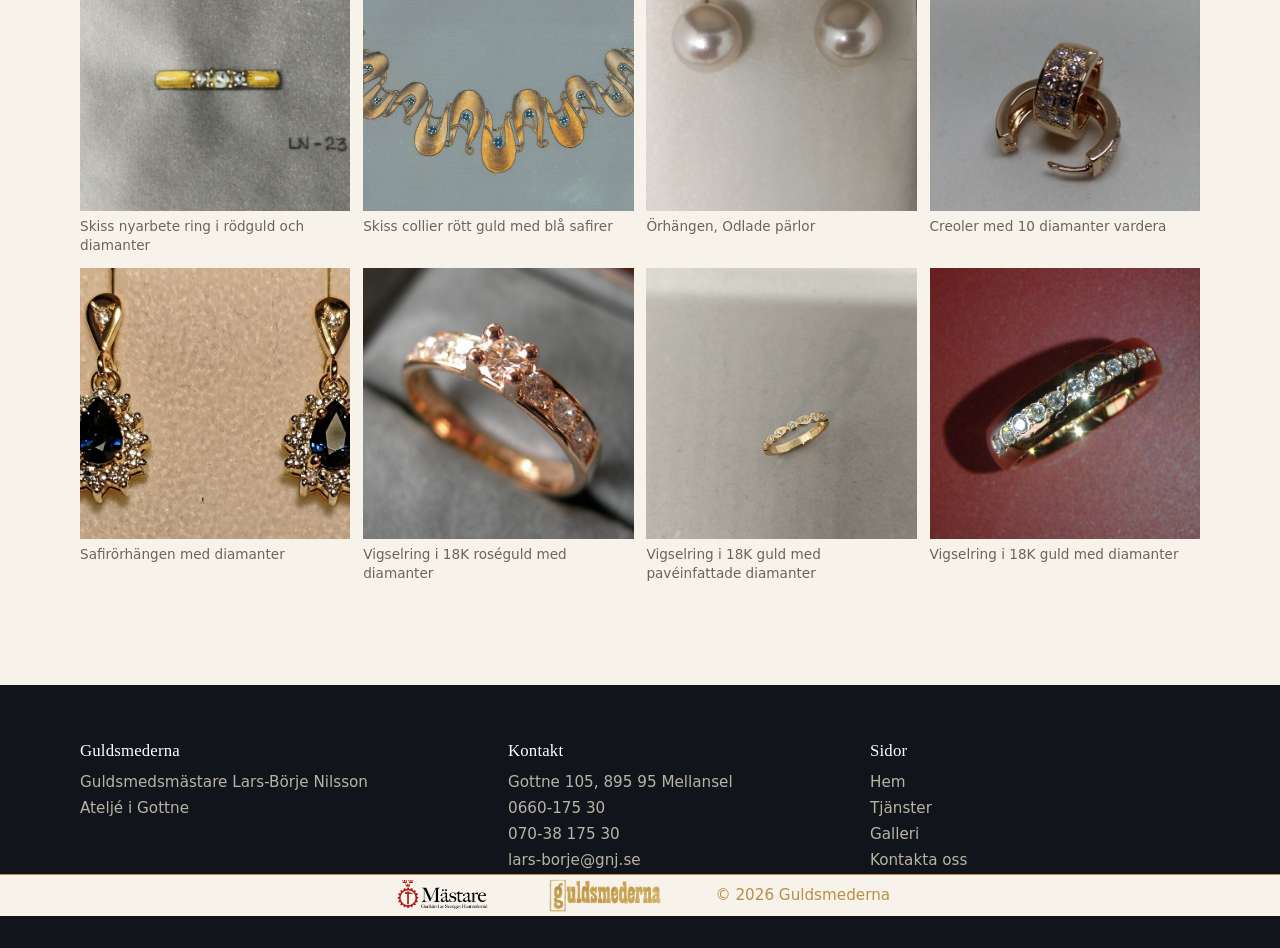
==== commit fc3ef269: "Lade till nya bilder i galleri och uppdaterade bildbeskrivningar. Förbättrade tillgänglighet med fok" ====
--- a/galleri.html
+++ b/galleri.html
@@ -159,6 +159,14 @@
               /></a>
               <figcaption>Själevadsskeden silver 830/000</figcaption>
             </figure>
+            <figure data-cat="ovrigt">
+              <a href="images/berlock.jpg"
+                ><img
+                  src="images/berlock.jpg"
+                  alt="En massiv hjärtberlock i guld med en infattad rubin i mitten"
+              /></a>
+              <figcaption>Hjärtberlock i massivt guld med rubin</figcaption>
+            </figure>
             <figure data-cat="skisser">
               <a href="images/skiss-4.jpg"
                 ><img src="images/skiss-4.jpg" alt="En skiss föreställande en guldbrosch och vitguldsring"
@@ -184,12 +192,20 @@
               <figcaption>Skiss collier rött guld med blå safirer</figcaption>
             </figure>
             <figure data-cat="orhangen">
+              <a href="images/orhangen-3.jpg"
+                ><img
+                  src="images/orhangen-3.jpg"
+                  alt="Ett par pärlörhängen"
+              /></a>
+              <figcaption>Örhängen, Odlade pärlor</figcaption>
+            </figure>
+            <figure data-cat="orhangen">
               <a href="images/orhangen-1.jpg"
                 ><img
                   src="images/orhangen-1.jpg"
                   alt="Ett par örhängen i guld, strösslade med diamanter"
               /></a>
-              <figcaption>Creoler med 10 diamanter vardera.</figcaption>
+              <figcaption>Creoler med 10 diamanter vardera</figcaption>
             </figure>
              <figure data-cat="orhangen">
               <a href="images/orhangen-2.jpg"
@@ -197,7 +213,7 @@
                   src="images/orhangen-2.jpg"
                   alt="Ett par örhängen i guld, med diamanter och stora blå safirer."
               /></a>
-              <figcaption>Safirörhängen med diamanter </figcaption>
+              <figcaption>Safirörhängen med diamanter</figcaption>
             </figure>
             <figure data-cat="ringar">
               <a href="images/smycke-4.jpg"
@@ -247,7 +263,7 @@
         <div>
           <h3>Sidor</h3>
           <ul>
-            <li><a href="index.html">Start</a></li>
+            <li><a href="index.html">Hem</a></li>
             <li><a href="tjanster.html">Tjänster</a></li>
             <li><a href="galleri.html">Galleri</a></li>
             <li><a href="kontakt.html">Kontakta oss</a></li>
--- a/css/style.css
+++ b/css/style.css
@@ -67,6 +67,14 @@
   padding: 0.5rem 1rem;
   z-index: 20;
 }
+a:focus-visible,
+button:focus-visible,
+input:focus-visible,
+select:focus-visible,
+textarea:focus-visible {
+  outline: 2px solid var(--gold);
+  outline-offset: 3px;
+}
 .btns {
   display: flex;
   flex-wrap: wrap;
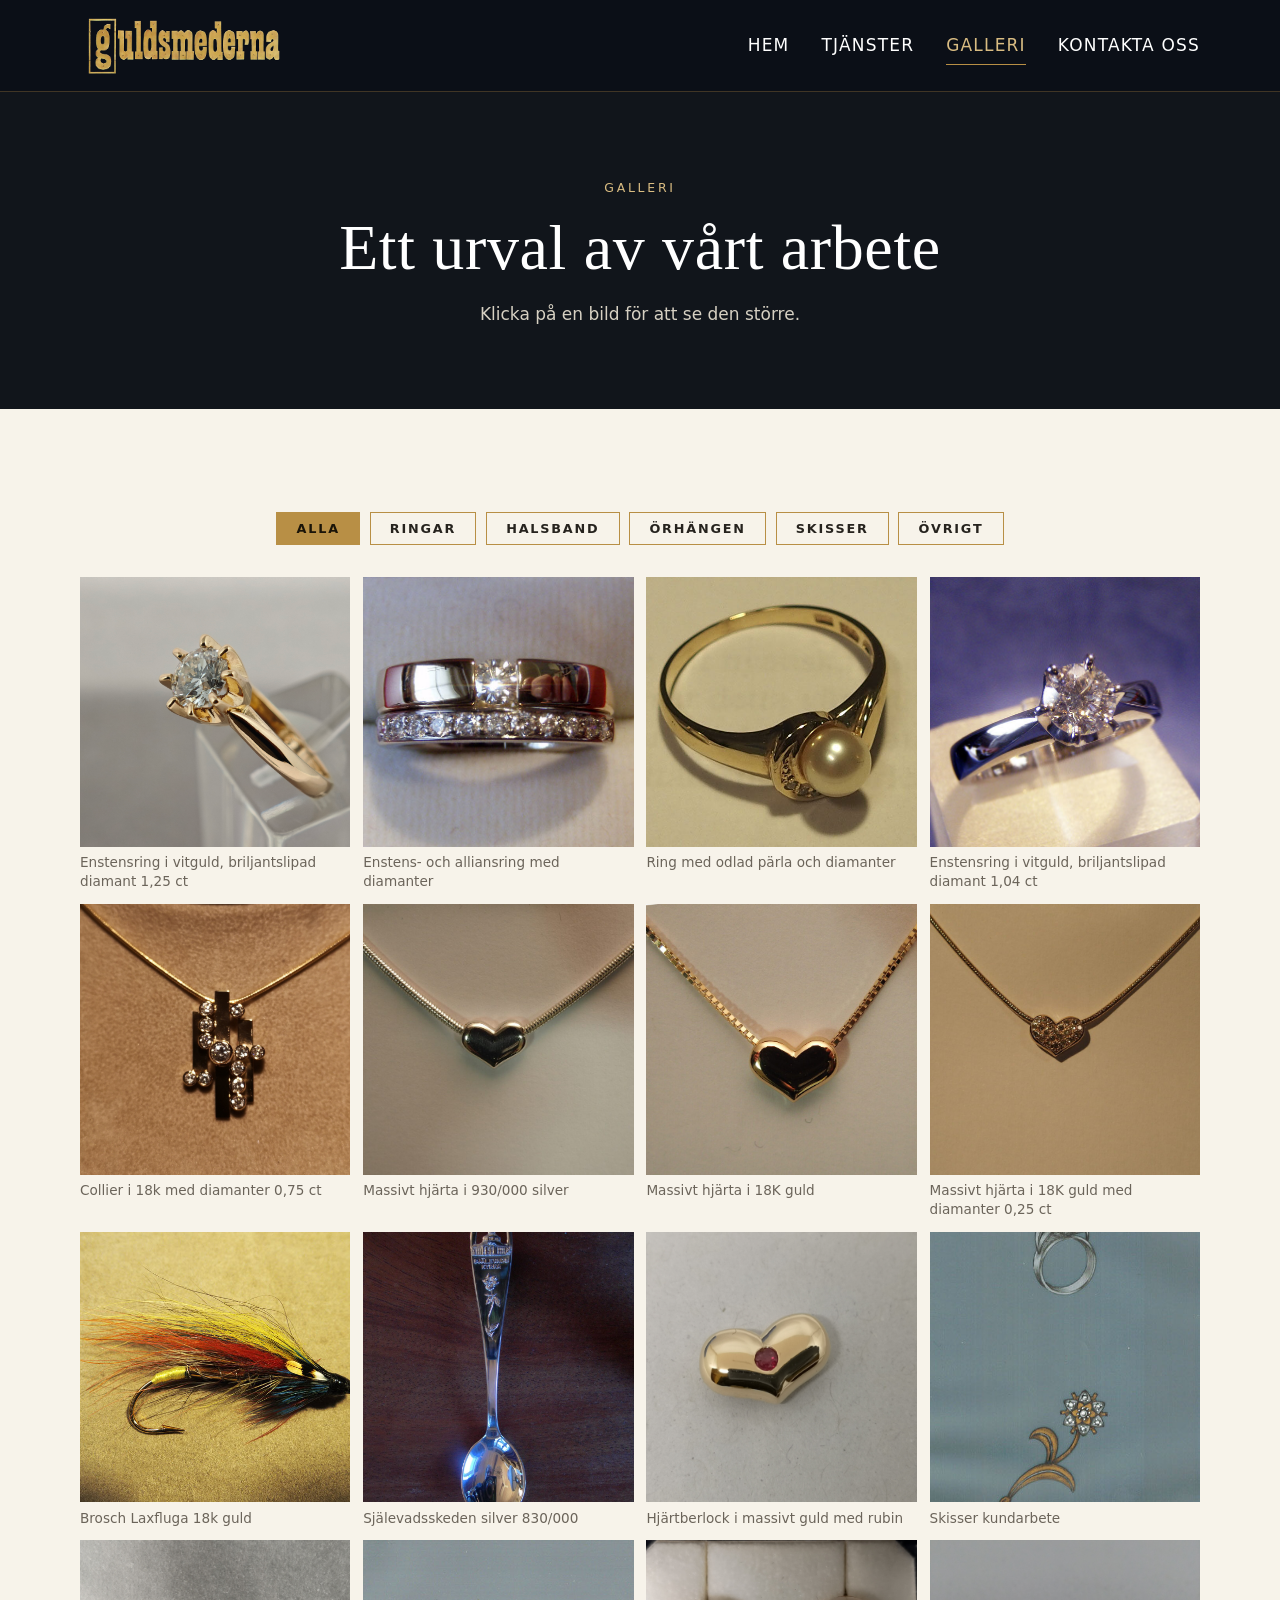
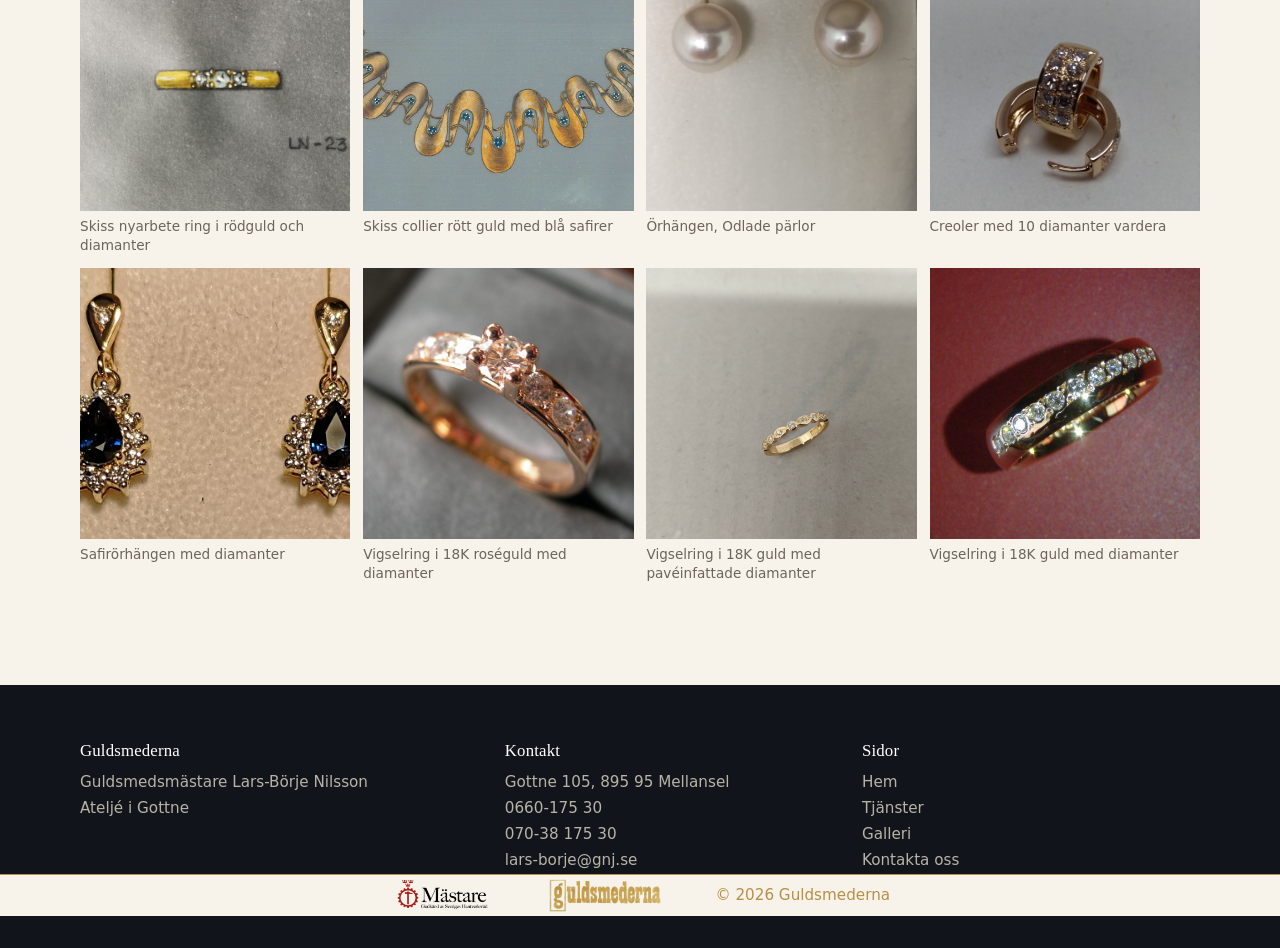
==== commit 2f6ac6ad: "Förbättrade tillgänglighet och struktur i HTML och CSS. Detta inkluderade dolda rubriker och justeri" ====
--- a/galleri.html
+++ b/galleri.html
@@ -26,6 +26,7 @@
           class="menu-btn"
           id="menu-btn"
           type="button"
+          aria-label="Meny"
           aria-expanded="false"
           aria-controls="huvudmeny"
         >
@@ -50,6 +51,7 @@
         </div>
       </section>
       <section>
+        <h2 class="visually-hidden">Ett urval av vårt arbete</h2>
         <div class="wrap">
           <div class="flt" role="group" aria-label="Filtrera galleriet">
             <button type="button" data-cat="alla" aria-pressed="true">
@@ -66,7 +68,6 @@
             </button>
             <button type="button" data-cat="skisser" aria-pressed="false">
               Skisser
-            </button>
             </button>
             <button type="button" data-cat="ovrigt" aria-pressed="false">
               Övrigt
--- a/css/style.css
+++ b/css/style.css
@@ -102,13 +102,6 @@
 .btn-transp:hover {
   background: rgba(255, 255, 255, 0.1);
 }
-.site-header {
-  position: relative;
-  z-index: 10;
-  background: var(--logo-bg);
-  color: #fff;
-  border-bottom: 1px solid rgba(184, 143, 69, 0.3);
-}
 .site-header .wrap {
   display: flex;
   flex-wrap: wrap;
@@ -154,51 +147,56 @@
 .nav a[aria-current] {
   color: var(--gold-lt);
 }
+  .logo img {
+    height: 72px;
+  }
+  .menu-btn {
+    display: none;
+  }
+  .mainnav {
+    display: block;
+    flex-basis: auto;
+  }
+  .nav {
+    display: flex;
+    gap: 2rem;
+    margin: 0;
+  }
+  .nav a {
+    border-top: 0;
+    padding: 0.3rem 0;
+    border-bottom: 1px solid transparent;
+  }
+  .nav a:hover,
+  .nav a[aria-current] {
+    border-bottom-color: var(--gold);
+  }
+.visually-hidden {
+  position: absolute;
+  width: 1px;
+  height: 1px;
+  padding: 0;
+  margin: -1px;
+  overflow: hidden;
+  clip: rect(0, 0, 0, 0);
+  white-space: nowrap;
+  border: 0;
+}
+
+/*HEADER*/
+.site-header {
+  position: relative;
+  z-index: 10;
+  background: var(--logo-bg);
+  color: #fff;
+  border-bottom: 1px solid rgba(184, 143, 69, 0.3);
+}
 @media (min-width: 760px) {
   .site-header {
     position: sticky;
     top: 0;
   }
-  .logo img {
-    height: 72px;
-  }
-  .menu-btn {
-    display: none;
-  }
-  .mainnav {
-    display: block;
-    flex-basis: auto;
-  }
-  .nav {
-    display: flex;
-    gap: 2rem;
-    margin: 0;
-  }
-  .nav a {
-    border-top: 0;
-    padding: 0.3rem 0;
-    border-bottom: 1px solid transparent;
-  }
-  .nav a:hover,
-  .nav a[aria-current] {
-    border-bottom-color: var(--gold);
-  }
-}
-.pagehead {
-  background: var(--ink);
-  color: #fff;
-  padding: clamp(3rem, 7vw, 5rem) 0;
-  text-align: center;
-}
-.pagehead h1 {
-  margin: 0.6rem 0 1rem;
-}
-.pagehead p {
-  max-width: 44rem;
-  margin-inline: auto;
-  color: #d6d0c2;
-}
-
+}
 /* HEROSEKTIONEN */
 
 .hero {
@@ -246,6 +244,33 @@
   font-size: 1.1rem;
   color: #e9e3d6;
 }
+@keyframes zoomBg {
+  from {
+    transform: scale(1);
+  }
+  to {
+    transform: scale(1.1);
+  }
+}
+@keyframes fadeUp {
+  from {
+    opacity: 0;
+    transform: translateY(30px);
+  }
+  to {
+    opacity: 1;
+    transform: translateY(0);
+  }
+}
+@media (prefers-reduced-motion: reduce) {
+  .hero > img {
+    animation: none;
+  }
+  .hero .wrap {
+    animation: none;
+    opacity: 1;
+  }
+}
 
 /*FAKTASEKTIONEN*/
 
@@ -375,11 +400,12 @@
 }
 footer .wrap {
   display: grid;
-  gap: 2rem;
+  gap: 1.5rem; 
 }
 @media (min-width: 760px) {
   footer .wrap {
     grid-template-columns: 1.2fr 1fr 1fr;
+    gap: 1.2rem;
   }
 }
 footer h3 {
@@ -397,7 +423,33 @@
 footer a:hover {
   color: var(--gold-lt);
 }
-
+.rates-sub {
+  font-size: 0.8rem;
+  margin-bottom: 0.4rem;
+}
+.rates-list li {
+  display: flex;
+  justify-content: space-between;
+  gap: 1rem;
+  padding: 0.25rem 0;
+  border-bottom: 1px solid rgba(255, 255, 255, 0.1);
+}
+.rates-list strong {
+  color: var(--gold-lt);
+  font-weight: 600;
+  font-variant-numeric: tabular-nums;
+}
+.rates-status {
+  font-size: 0.8rem;
+  margin-top: 0.5rem;
+}
+
+@media (min-width: 900px) {
+  footer .wrap.footer-rates {
+    grid-template-columns: 1.1fr 1fr 1.3fr 0.7fr;
+    gap: 2.5rem;
+  }
+}
 /*COPYRIGHTSEKTION*/
 
 .legal-bar {
@@ -420,91 +472,6 @@
 }
 
 /*TJÄNSTER*/
-
-.svc {
-  display: grid;
-  gap: 1.6rem;
-  grid-template-columns: 1fr;
-}
-@media (min-width: 700px) {
-  .svc {
-    grid-template-columns: repeat(2, 1fr);
-  }
-}
-@media (min-width: 1040px) {
-  .svc {
-    grid-template-columns: repeat(3, 1fr);
-  }
-}
-.svc article {
-  background: #fff;
-  border: 1px solid var(--sand);
-}
-.svc img {
-  width: 100%;
-  aspect-ratio: 3/2;
-  object-fit: cover;
-}
-.svc div {
-  padding: 1.2rem 1.4rem 1.6rem;
-}
-.svc h2 {
-  font: 600 1rem var(--sans);
-  letter-spacing: 0.16em;
-  text-transform: uppercase;
-  color: var(--gold);
-  margin-bottom: 0.5rem;
-}
-.svc p {
-  font-size: 0.97rem;
-}
-.visually-hidden {
-  position: absolute;
-  width: 1px;
-  height: 1px;
-  padding: 0;
-  margin: -1px;
-  overflow: hidden;
-  clip: rect(0, 0, 0, 0);
-  white-space: nowrap;
-  border: 0;
-}
-
-/*GALLERI*/
-
-.pagehead {
-  background: var(--ink);
-  color: #fff;
-  padding: clamp(3rem, 7vw, 5rem) 0;
-  text-align: center;
-}
-.pagehead h1 {
-  margin: 0.6rem 0 1rem;
-}
-.pagehead p {
-  max-width: 44rem;
-  margin-inline: auto;
-  color: #d6d0c2;
-}
-.gal {
-  display: grid;
-  gap: 0.8rem;
-  grid-template-columns: repeat(2, 1fr);
-}
-@media (min-width: 760px) {
-  .gal {
-    grid-template-columns: repeat(4, 1fr);
-  }
-}
-.gal img {
-  width: 100%;
-  aspect-ratio: 1;
-  object-fit: cover;
-  transition: opacity 0.2s;
-}
-.gal a:hover img {
-  opacity: 0.85;
-}
 
 .svc {
   display: grid;
@@ -542,6 +509,43 @@
 }
 .svc p {
   font-size: 0.97rem;
+}
+
+/*GALLERI*/
+
+
+.pagehead {
+  background: var(--ink);
+  color: #fff;
+  padding: clamp(3rem, 7vw, 5rem) 0;
+  text-align: center;
+}
+.pagehead h1 {
+  margin: 0.6rem 0 1rem;
+}
+.pagehead p {
+  max-width: 44rem;
+  margin-inline: auto;
+  color: #d6d0c2;
+}
+.gal {
+  display: grid;
+  gap: 0.8rem;
+  grid-template-columns: repeat(2, 1fr);
+}
+@media (min-width: 760px) {
+  .gal {
+    grid-template-columns: repeat(4, 1fr);
+  }
+}
+.gal img {
+  width: 100%;
+  aspect-ratio: 1;
+  object-fit: cover;
+  transition: opacity 0.2s;
+}
+.gal a:hover img {
+  opacity: 0.85;
 }
 .gal figcaption {
   font-size: 0.85rem;
@@ -611,8 +615,15 @@
   background: rgba(217, 188, 130, 0.2);
 }
 
-/*TJÄNSTER*/
-
+/*KONTAKT*/
+
+.contact h2 {
+  margin: 0.6rem 0 1rem;
+}
+.contact .btn {
+  display: inline-block;
+  margin-top: 1.2rem;
+}
 .contact {
   display: grid;
   gap: 2.5rem;
